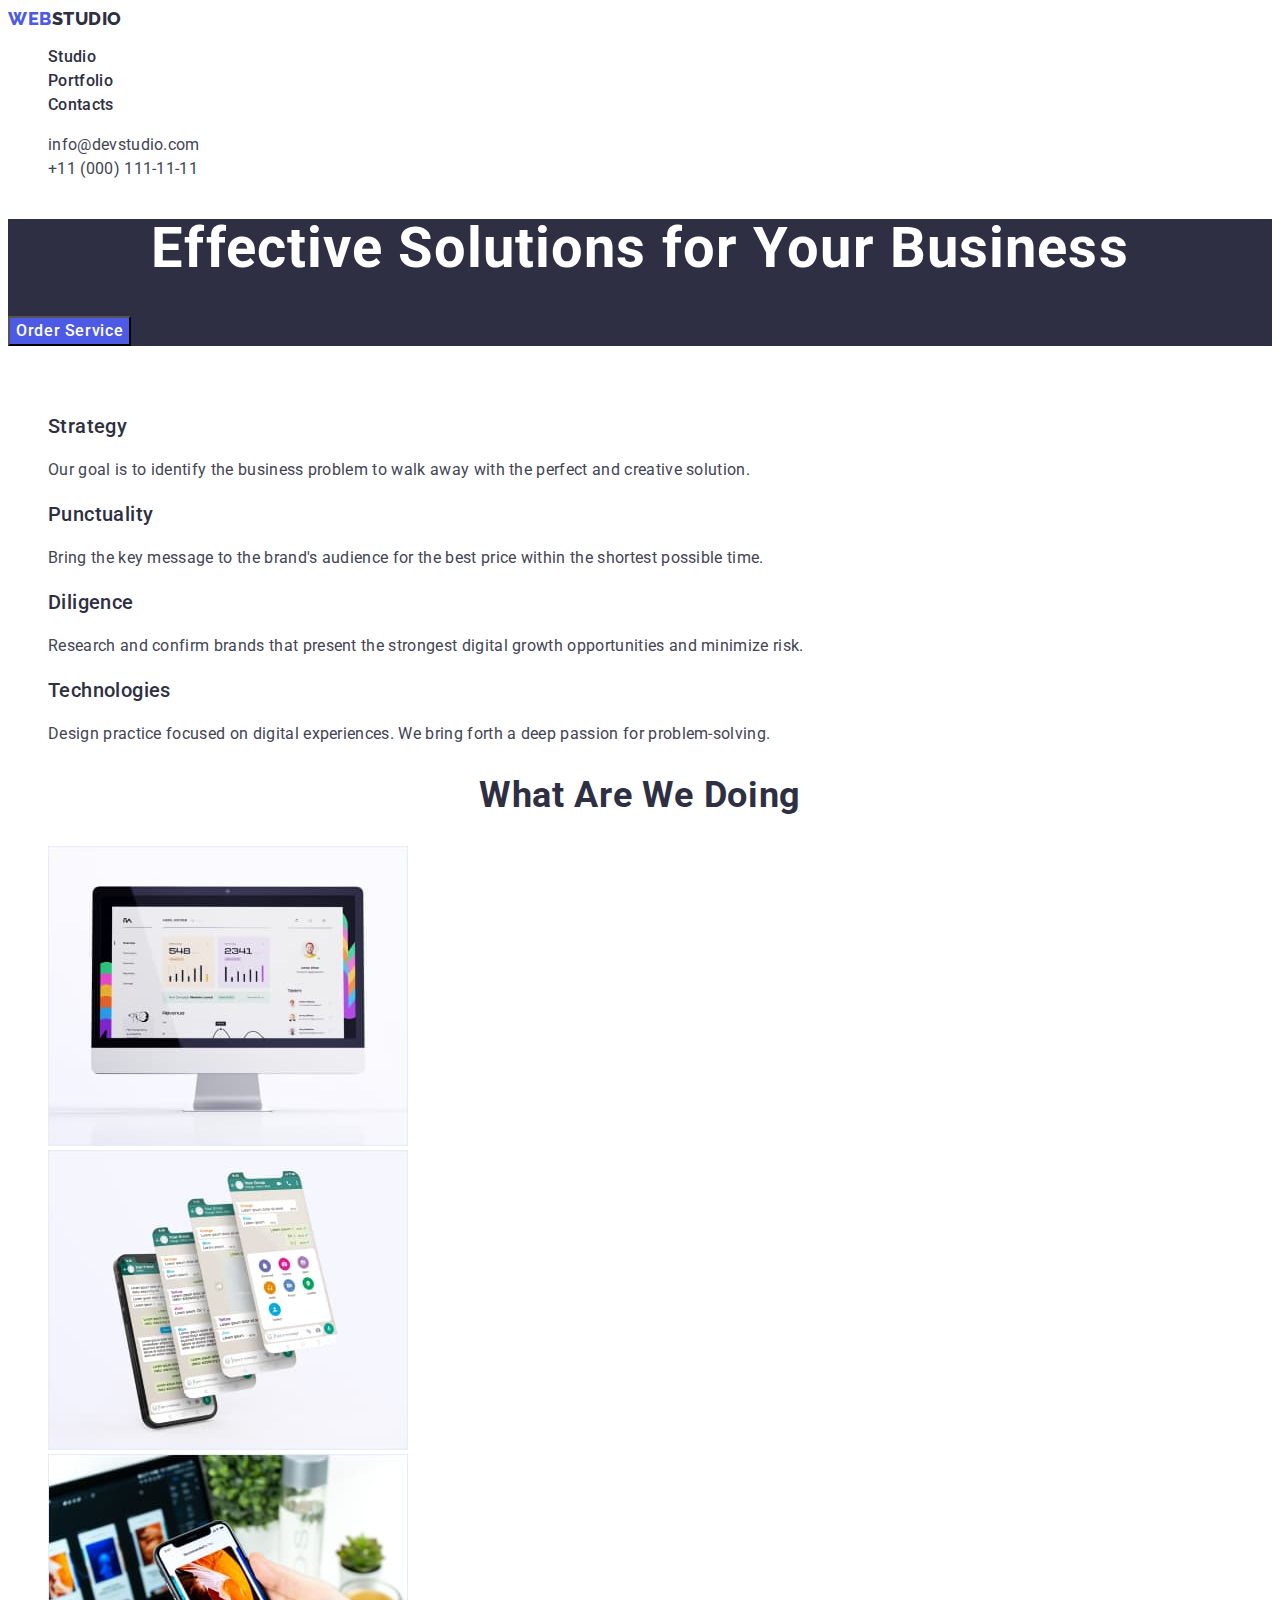
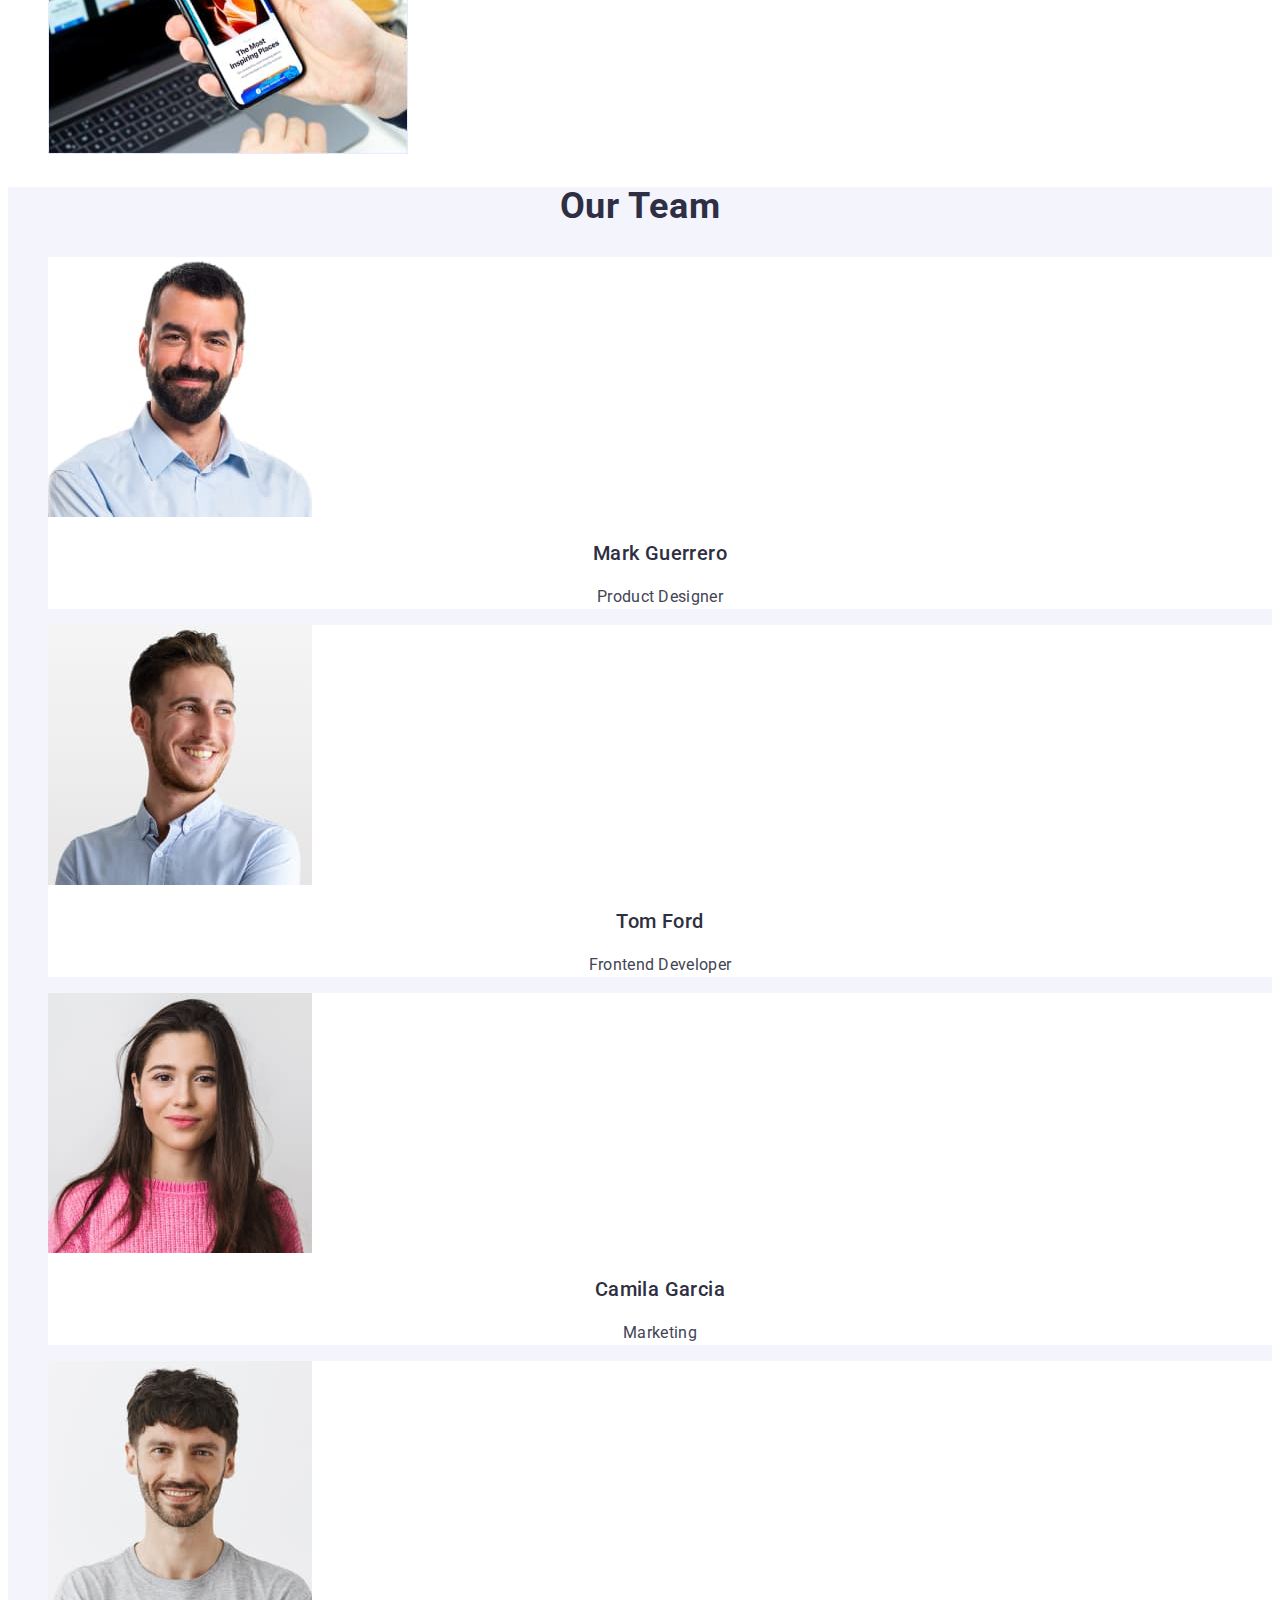
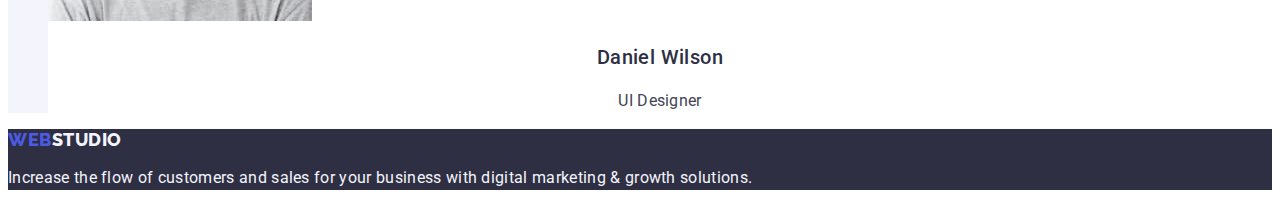
==== index.html @ 11beeb92 "1" ====
<!DOCTYPE html>
<html lang="en">
  <head>
    <meta charset="UTF-8" />
    <meta
      name="viewport"
      content="width=device-width, initial-scale=1.0"
    />
    <title>WebStudio</title>
    <link
      rel="stylesheet"
      href="./css/styles.css"
    />
    <link
      rel="preconnect"
      href="https://fonts.googleapis.com"
    />
    <link
      rel="preconnect"
      href="https://fonts.gstatic.com"
      crossorigin
    />
    <link
      href="https://fonts.googleapis.com/css2?family=Raleway:wght@800&family=Roboto:wght@400;500;700&display=swap"
      rel="stylesheet"
    />
  </head>
  <body>
    <header>
      <nav class="header-navi">
        <a
          class="logo-first link"
          href="./index.html"
          >Web<span class="logo">Studio</span></a
        >
        <ul class="header-menu-list list">
          <li class="header-menu-item">
            <a
              class="header-menu-link link"
              href="./index.html"
              >Studio</a
            >
          </li>
          <li class="header-menu-item">
            <a
              class="header-menu-link link"
              href="./portfolio.html"
              >Portfolio</a
            >
          </li>
          <li class="header-menu-item">
            <a
              class="header-menu-link link"
              href=""
              >Contacts</a
            >
          </li>
        </ul>
      </nav>
      <address class="header-address">
        <ul class="header-address-list list">
          <li class="header-address-item">
            <a
              class="header-address-link link"
              href="mailto:info@devstudio.com"
              >info@devstudio.com</a
            >
          </li>
          <li class="header-address-item">
            <a
              class="header-address-link link"
              href="tel:+110001111111"
              >+11 (000) 111-11-11</a
            >
          </li>
        </ul>
      </address>
    </header>
    <main>
      <section class="hero">
        <h1 class="hero-title">Effective Solutions for Your Business</h1>
        <button
          type="button"
          class="hero-button"
        >
          Order Service
        </button>
      </section>

      <section class="advantage">
        <h2 class="visually-hidden">Advantage</h2>
        <ul class="advantage-list list">
          <li class="advantage-iteam">
            <h3 class="advantage-subtitle">Strategy</h3>
            <p class="advantage-text">
              Our goal is to identify the business problem to walk away with the
              perfect and creative solution.
            </p>
          </li>
          <li class="advantage-iteam">
            <h3 class="advantage-subtitle">Punctuality</h3>
            <p class="advantage-text">
              Bring the key message to the brand's audience for the best price
              within the shortest possible time.
            </p>
          </li>
          <li class="advantage-iteam">
            <h3 class="advantage-subtitle">Diligence</h3>
            <p class="advantage-text">
              Research and confirm brands that present the strongest digital
              growth opportunities and minimize risk.
            </p>
          </li>
          <li class="advantage-iteam">
            <h3 class="advantage-subtitle">Technologies</h3>
            <p class="advantage-text">
              Design practice focused on digital experiences. We bring forth a
              deep passion for problem-solving.
            </p>
          </li>
        </ul>
      </section>

      <section class="working">
        <h2 class="working-title">What are we doing</h2>
        <ul class="working-list list">
          <li class="working-iteam">
            <img
              class="working-img"
              src="./images/product1.jpg"
              alt="console"
              width="360"
              height="300"
            />
          </li>
          <li class="working-iteam">
            <img
              class="working-img"
              src="./images/product2.jpg"
              alt="smartphone"
              width="360"
              height="300"
            />
          </li>
          <li class="working-iteam">
            <img
              class="working-img"
              src="./images/product3.jpg"
              alt="laptop"
              width="360"
              height="300"
            />
          </li>
        </ul>
      </section>

      <section class="team">
        <h2 class="team-title">Our Team</h2>
        <ul class="team-list list">
          <li class="team-iteam">
            <img
              class="team-img"
              src="./images/team1.jpg"
              alt="Product Designer"
              width="264"
              height="260"
            />
            <h3 class="team-subtitle">Mark Guerrero</h3>
            <p class="team-text">Product Designer</p>
          </li>
          <li class="team-iteam">
            <img
              class="team-img"
              src="./images/team2.jpg"
              alt="Frontend Developer"
              width="264"
              height="260"
            />
            <h3 class="team-subtitle">Tom Ford</h3>
            <p class="team-text">Frontend Developer</p>
          </li>
          <li class="team-iteam">
            <img
              class="team-img"
              src="./images/team3.jpg"
              alt="Marketing"
              width="264"
              height="260"
            />
            <h3 class="team-subtitle">Camila Garcia</h3>
            <p class="team-text">Marketing</p>
          </li>
          <li class="team-iteam">
            <img
              class="team-img"
              src="./images/team4.jpg"
              alt="UI Designer"
              width="264"
              height="260"
            />
            <h3 class="team-subtitle">Daniel Wilson</h3>
            <p class="team-text">UI Designer</p>
          </li>
        </ul>
      </section>
    </main>
    <footer class="main-footer">
      <a
        class="footer-logo link"
        href="./index.html"
        >Web<span class="footer-logo-first">Studio</span></a
      >
      <p class="footer-text">
        Increase the flow of customers and sales for your business with digital
        marketing & growth solutions.
      </p>
    </footer>
  </body>
</html>
---- css/styles.css ----
:root {
  --color-iris: rgba(77, 90, 229, 1);
  --color-ocean: rgba(64, 75, 191, 1);
  --color-navy-blue: rgba(46, 47, 66, 1);
  --color-green: rgba(49, 208, 170, 1);
  --color-slate: rgba(67, 68, 85, 1);
  --color-light-slate: rgba(142, 143, 153, 1);
  --color-cornflower: rgba(231, 233, 252, 1);
  --color-cloud: rgba(244, 244, 253, 1);
  --color-navy-blue-modal: rgba(46, 47, 66, 0.4);
  --color-grey: rgba(46, 47, 66, 0.7);
  --color-white: rgba(255, 255, 255, 1);
  --color-dairy: rgba(252, 252, 252, 1);
}

body {
  font-family: "Roboto", sans-serif;
  background-color: var(--color-white);
  color: var(--color-slate);
}
address {
  font-style: normal; 
}

.link {
  text-decoration: none;
}
.list {
  list-style-type: none;
}
/* -------HEADER -----------*/
.logo {
  color: var(--color-navy-blue);
  font-family: "Raleway", sans-serif;
  font-size: 18px;
  font-weight: 800;
  line-height: 1.17;
  letter-spacing: 0.03em;
  text-transform: uppercase;
}
.logo-first {
  color: var(--color-iris);
  font-family: "Raleway", sans-serif;
  font-size: 18px;
  font-weight: 800;
  line-height: 1.17;
  letter-spacing: 0.03em;
  text-transform: uppercase;
}
.header-menu-link {
  color: var(--color-navy-blue);
  font-size: 16px;
  font-weight: 500;
  line-height: 1.5;
  letter-spacing: 0.02em;
  }
  .header-menu-link:hover, .header-menu-link:focus, .header-menu-link:active{
  color: var(--color-ocean);
  text-decoration: underline;
}
.header-address-link {
  color: inherit;
  font-size: 16px;
  line-height: 1.5;
  letter-spacing: 0.02em;
}
.header-address-link:hover, .header-address-link:focus, .header-address-link:active{
  color: var(--color-ocean);
}

/*----------- HERO------------ */
.hero {
  background-color: var(--color-navy-blue);
}
.hero-title {
  color: var(--color-white);
  text-align: center;
  font-size: 56px;
  line-height: 1.07;
  letter-spacing: 0.02em;
}
.hero-button {
  cursor: pointer;
  background-color: var(--color-iris);
  font-family: inherit;
  color: var(--color-white);
  font-size: 16px;
  font-weight: 500;
  line-height: 1.5;
  letter-spacing: 0.04em;
}
.hero-button:hover,
.hero-button:focus {
  background-color: var(--color-ocean);
}
/* -------Advantage------- */
.visually-hidden {
  white-space: nowrap;
  clip-path: inset(100%);
  clip: rect(0 0 0 0);
  overflow: hidden;
}

.advantage-subtitle {
  color: var(--color-navy-blue);
  font-size: 20px;
  font-weight: 500;
  line-height: 1.2;
  letter-spacing: 0.02em;
}
.advantage-text {
  font-size: 16px;
  line-height: 1.5;
  letter-spacing: 0.02em;
}
/* ----------------Working----------- */

.working-title {
  color: var(--color-navy-blue);
  text-align: center;
  font-size: 36px;
  line-height: 1.11;
  letter-spacing: 0.02em;
  text-transform: capitalize;
}
/* --------------TEAM-------- */
.team {
  background-color: var(--color-cloud);
}
.team-iteam {
  background-color: var(--color-white);
}
.team-title {
  color: var(--color-navy-blue);
  text-align: center;
  font-size: 36px;
  line-height: 1.11;
  letter-spacing: 0.02em;
  text-transform: capitalize;
}

.team-subtitle {
  color: var(--color-navy-blue);
  text-align: center;
  font-size: 20px;
  font-weight: 500;
  line-height: 1.2;
  letter-spacing: 0.02em;
}
.team-text {
  text-align: center;
  font-size: 16px;
  line-height: 1.5;
  letter-spacing: 0.02em;
}
/* ----------------------------FOOTER------------------ */
.main-footer {
  background-color: var(--color-navy-blue);
}
.footer-logo {
  text-transform: uppercase;
  color: var(--color-iris);
  font-family: "Raleway", sans-serif;
  font-size: 18px;
  font-weight: 800;
  line-height: 1.17;
  letter-spacing: 0.03em;
}
.footer-logo-first {
  color: var(--color-cloud);
  font-family: "Raleway", sans-serif;
  font-size: 18px;
  font-weight: 800;
  line-height: 1.17;
  letter-spacing: 0.03em;
}
.footer-text {
  color: var(--color-cloud);
  font-size: 16px;
  line-height: 1.5;
  letter-spacing: 0.02em;
}
/*----------- Portfolio header ----------*/
.header-portfolio-logo {
  color: var(--color-iris);
  font-family: "Raleway", sans-serif;
  font-size: 18px;
  font-weight: 800;
  line-height: 1.17;
  letter-spacing: 0.03em;
  text-transform: uppercase;
}
.heder-portfolio-logo-studio {
  color: var(--color-navy-blue);
  text-shadow: rgba(0, 0, 0, 0.25);
  font-family: "Raleway", sans-serif;
  font-size: 18px;
  font-weight: 800;
  line-height: 1.17;
  letter-spacing: 0.03em;
  
}

/* -----------------------PORTFOLIO---------- */
.filter-btn {
  cursor: pointer;
  font-family: inherit;
  background-color: var(--color-cloud);
  color: var(--color-iris);
  text-align: center;
  font-size: 16px;
  font-weight: 500;
  line-height: 1.5;
  letter-spacing: 0.04em;
}
.filter-btn:hover,
.filter-btn:focus {
  background-color: var(--color-ocean);
  color: var(--color-white);
}

.portfolio-subtitle {
  color: var(--color-navy-blue);
  font-size: 20px;
  font-weight: 500;
  line-height: 1.2;
  letter-spacing: 0.02em;
}
.portfolio-text {
  color: #434455;
  font-size: 16px;
  line-height: 1.5;
  letter-spacing: 0.02em;
}
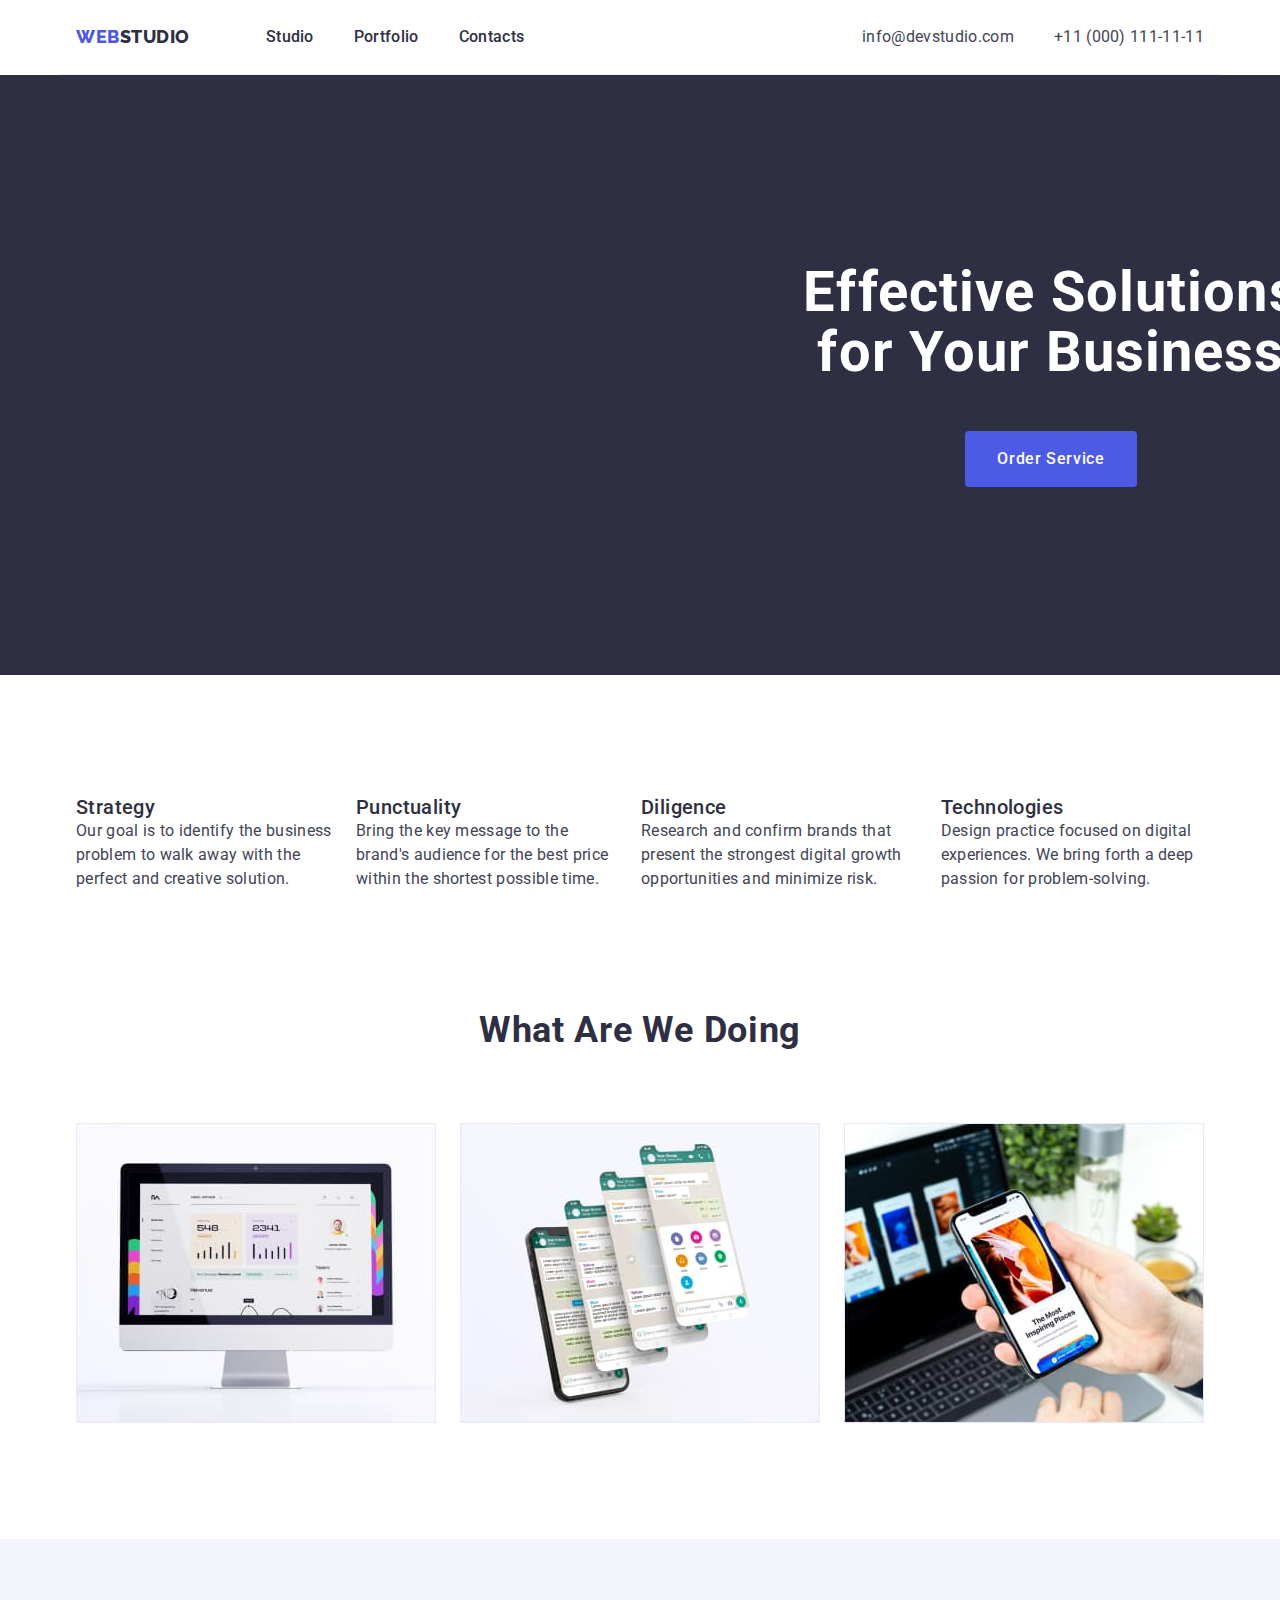
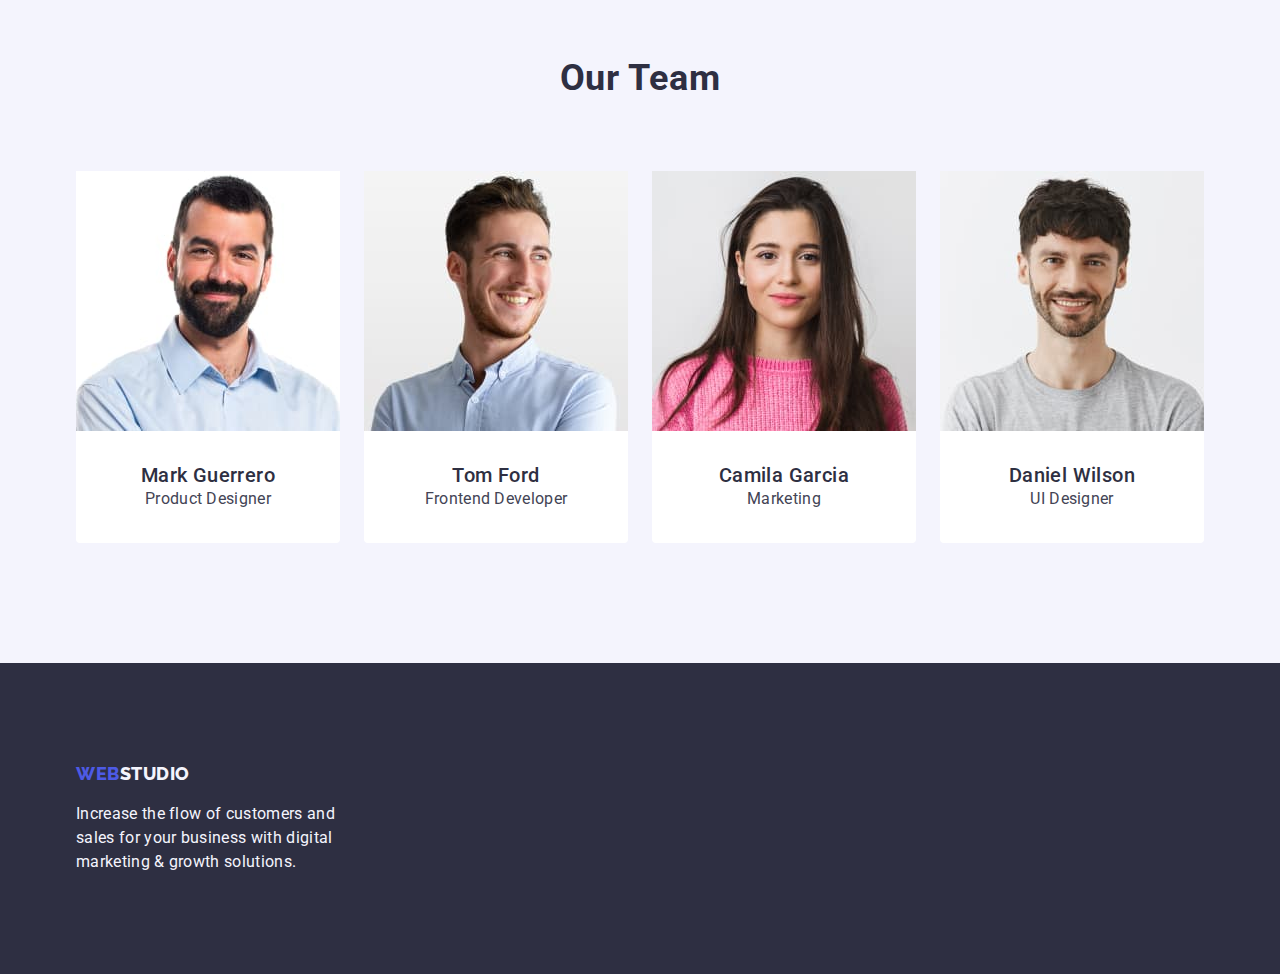
==== commit c78b4c12: "1" ====
--- a/index.html
+++ b/index.html
@@ -7,6 +7,7 @@
       content="width=device-width, initial-scale=1.0"
     />
     <title>WebStudio</title>
+    <link rel="stylesheet" href="https://cdnjs.cloudflare.com/ajax/libs/modern-normalize/2.0.0/modern-normalize.min.css">
     <link
       rel="stylesheet"
       href="./css/styles.css"
@@ -26,194 +27,214 @@
     />
   </head>
   <body>
-    <header>
-      <nav class="header-navi">
-        <a
-          class="logo-first link"
-          href="./index.html"
-          >Web<span class="logo">Studio</span></a
-        >
-        <ul class="header-menu-list list">
-          <li class="header-menu-item">
-            <a
-              class="header-menu-link link"
-              href="./index.html"
-              >Studio</a
-            >
-          </li>
-          <li class="header-menu-item">
-            <a
-              class="header-menu-link link"
-              href="./portfolio.html"
-              >Portfolio</a
-            >
-          </li>
-          <li class="header-menu-item">
-            <a
-              class="header-menu-link link"
-              href=""
-              >Contacts</a
-            >
-          </li>
-        </ul>
-      </nav>
-      <address class="header-address">
-        <ul class="header-address-list list">
-          <li class="header-address-item">
-            <a
-              class="header-address-link link"
-              href="mailto:info@devstudio.com"
-              >info@devstudio.com</a
-            >
-          </li>
-          <li class="header-address-item">
-            <a
-              class="header-address-link link"
-              href="tel:+110001111111"
-              >+11 (000) 111-11-11</a
-            >
-          </li>
-        </ul>
-      </address>
+    <header >
+     <div class="container header-container">
+        <nav class="header-navi">
+          <a
+            class="logo-first link"
+            href="./index.html"
+            >Web<span class="logo">Studio</span></a
+          >
+          <ul class="header-menu-list list">
+            <li class="header-menu-item">
+              <a
+                class="header-menu-link link"
+                href="./index.html"
+                >Studio</a
+              >
+            </li>
+            <li class="header-menu-item">
+              <a
+                class="header-menu-link link"
+                href="./portfolio.html"
+                >Portfolio</a
+              >
+            </li>
+            <li class="header-menu-item">
+              <a
+                class="header-menu-link link"
+                href=""
+                >Contacts</a
+              >
+            </li>
+          </ul>
+        </nav>
+        <address class="header-address">
+          <ul class="header-address-list list">
+            <li class="header-address-item">
+              <a
+                class="header-address-link link"
+                href="mailto:info@devstudio.com"
+                >info@devstudio.com</a
+              >
+            </li>
+            <li class="header-address-item">
+              <a
+                class="header-address-link link"
+                href="tel:+110001111111"
+                >+11 (000) 111-11-11</a
+              >
+            </li>
+          </ul>
+        </address>
+     </div>
     </header>
     <main>
       <section class="hero">
-        <h1 class="hero-title">Effective Solutions for Your Business</h1>
-        <button
-          type="button"
-          class="hero-button"
-        >
-          Order Service
-        </button>
+        <div class="container">
+          <h1 class="hero-title">Effective Solutions for Your Business</h1>
+          <button
+            type="button"
+            class="hero-button"
+          >
+            Order Service
+          </button>
+        </div>
       </section>
 
       <section class="advantage">
-        <h2 class="visually-hidden">Advantage</h2>
-        <ul class="advantage-list list">
-          <li class="advantage-iteam">
-            <h3 class="advantage-subtitle">Strategy</h3>
-            <p class="advantage-text">
-              Our goal is to identify the business problem to walk away with the
-              perfect and creative solution.
-            </p>
-          </li>
-          <li class="advantage-iteam">
-            <h3 class="advantage-subtitle">Punctuality</h3>
-            <p class="advantage-text">
-              Bring the key message to the brand's audience for the best price
-              within the shortest possible time.
-            </p>
-          </li>
-          <li class="advantage-iteam">
-            <h3 class="advantage-subtitle">Diligence</h3>
-            <p class="advantage-text">
-              Research and confirm brands that present the strongest digital
-              growth opportunities and minimize risk.
-            </p>
-          </li>
-          <li class="advantage-iteam">
-            <h3 class="advantage-subtitle">Technologies</h3>
-            <p class="advantage-text">
-              Design practice focused on digital experiences. We bring forth a
-              deep passion for problem-solving.
-            </p>
-          </li>
-        </ul>
+       <div class="container">
+          <h2 class="visually-hidden">Advantage</h2>
+          <ul class="advantage-list list">
+            <li class="advantage-iteam">
+              <h3 class="advantage-subtitle">Strategy</h3>
+              <p class="advantage-text">
+                Our goal is to identify the business problem to walk away with the
+                perfect and creative solution.
+              </p>
+            </li>
+            <li class="advantage-iteam">
+              <h3 class="advantage-subtitle">Punctuality</h3>
+              <p class="advantage-text">
+                Bring the key message to the brand's audience for the best price
+                within the shortest possible time.
+              </p>
+            </li>
+            <li class="advantage-iteam">
+              <h3 class="advantage-subtitle">Diligence</h3>
+              <p class="advantage-text">
+                Research and confirm brands that present the strongest digital
+                growth opportunities and minimize risk.
+              </p>
+            </li>
+            <li class="advantage-iteam">
+              <h3 class="advantage-subtitle">Technologies</h3>
+              <p class="advantage-text">
+                Design practice focused on digital experiences. We bring forth a
+                deep passion for problem-solving.
+              </p>
+            </li>
+          </ul>
+       </div>
       </section>
 
       <section class="working">
-        <h2 class="working-title">What are we doing</h2>
-        <ul class="working-list list">
-          <li class="working-iteam">
-            <img
-              class="working-img"
-              src="./images/product1.jpg"
-              alt="console"
-              width="360"
-              height="300"
-            />
-          </li>
-          <li class="working-iteam">
-            <img
-              class="working-img"
-              src="./images/product2.jpg"
-              alt="smartphone"
-              width="360"
-              height="300"
-            />
-          </li>
-          <li class="working-iteam">
-            <img
-              class="working-img"
-              src="./images/product3.jpg"
-              alt="laptop"
-              width="360"
-              height="300"
-            />
-          </li>
-        </ul>
+       <div class="container">
+          <h2 class="working-title">What are we doing</h2>
+          <ul class="working-list list">
+            <li class="working-iteam">
+              <img
+                class="working-img"
+                src="./images/product1.jpg"
+                alt="console"
+                width="360"
+                height="300"
+              />
+            </li>
+            <li class="working-iteam">
+              <img
+                class="working-img"
+                src="./images/product2.jpg"
+                alt="smartphone"
+                width="360"
+                height="300"
+              />
+            </li>
+            <li class="working-iteam">
+              <img
+                class="working-img"
+                src="./images/product3.jpg"
+                alt="laptop"
+                width="360"
+                height="300"
+              />
+            </li>
+          </ul>
+       </div>
       </section>
 
       <section class="team">
-        <h2 class="team-title">Our Team</h2>
-        <ul class="team-list list">
-          <li class="team-iteam">
-            <img
-              class="team-img"
-              src="./images/team1.jpg"
-              alt="Product Designer"
-              width="264"
-              height="260"
-            />
-            <h3 class="team-subtitle">Mark Guerrero</h3>
-            <p class="team-text">Product Designer</p>
-          </li>
-          <li class="team-iteam">
-            <img
-              class="team-img"
-              src="./images/team2.jpg"
-              alt="Frontend Developer"
-              width="264"
-              height="260"
-            />
-            <h3 class="team-subtitle">Tom Ford</h3>
-            <p class="team-text">Frontend Developer</p>
-          </li>
-          <li class="team-iteam">
-            <img
-              class="team-img"
-              src="./images/team3.jpg"
-              alt="Marketing"
-              width="264"
-              height="260"
-            />
-            <h3 class="team-subtitle">Camila Garcia</h3>
-            <p class="team-text">Marketing</p>
-          </li>
-          <li class="team-iteam">
-            <img
-              class="team-img"
-              src="./images/team4.jpg"
-              alt="UI Designer"
-              width="264"
-              height="260"
-            />
-            <h3 class="team-subtitle">Daniel Wilson</h3>
-            <p class="team-text">UI Designer</p>
-          </li>
-        </ul>
+        <div class="container">
+          <h2 class="team-title">Our Team</h2>
+          <ul class="team-list list">
+            <li class="team-iteam">
+              <img
+                class="team-img"
+                src="./images/team1.jpg"
+                alt="Product Designer"
+                width="264"
+                height="260"
+              />
+<div class="container-team">
+                <h3 class="team-subtitle">Mark Guerrero</h3>
+                <p class="team-text">Product Designer</p>
+</div>
+            </li>
+            <li class="team-iteam">
+              <img
+                class="team-img"
+                src="./images/team2.jpg"
+                alt="Frontend Developer"
+                width="264"
+                height="260"
+              />
+              <div class="container-team">
+                <h3 class="team-subtitle">Tom Ford</h3>
+                <p class="team-text">Frontend Developer</p>
+              </div>
+            </li>
+            <li class="team-iteam">
+              <img
+                class="team-img"
+                src="./images/team3.jpg"
+                alt="Marketing"
+                width="264"
+                height="260"
+              />
+              <div class="container-team">
+                <h3 class="team-subtitle">Camila Garcia</h3>
+                <p class="team-text">Marketing</p>
+              </div>
+            </li>
+            <li class="team-iteam">
+              <img
+                class="team-img"
+                src="./images/team4.jpg"
+                alt="UI Designer"
+                width="264"
+                height="260"
+              />
+<div class="container-team">
+                <h3 class="team-subtitle">Daniel Wilson</h3>
+                <p class="team-text">UI Designer</p>
+</div>
+            </li>
+          </ul>
+        </div>
       </section>
     </main>
     <footer class="main-footer">
-      <a
-        class="footer-logo link"
-        href="./index.html"
-        >Web<span class="footer-logo-first">Studio</span></a
-      >
-      <p class="footer-text">
-        Increase the flow of customers and sales for your business with digital
-        marketing & growth solutions.
-      </p>
+      <div class="container">
+        <a
+          class="footer-logo link"
+          href="./index.html"
+          >Web<span class="footer-logo-first">Studio</span></a
+        >
+        <p class="footer-text">
+          Increase the flow of customers and sales for your business with digital
+          marketing & growth solutions.
+        </p>
+      </div>
     </footer>
   </body>
 </html>
--- a/css/styles.css
+++ b/css/styles.css
@@ -1,3 +1,35 @@
+/* -------------Reset------------------------------ */
+*,
+*::before,
+*::after {
+  box-sizing: border-box;
+}
+ul[class],
+ol[class] {
+  padding: 0;
+}
+h1,
+h2,
+h3,
+h4,
+p,
+ul[class],
+ol[class],
+li,
+figure,
+figcaption,
+blockquote,
+dl,
+dd {
+  margin: 0;
+}
+
+
+
+
+
+
+
 :root {
   --color-iris: rgba(77, 90, 229, 1);
   --color-ocean: rgba(64, 75, 191, 1);
@@ -13,22 +45,47 @@
   --color-dairy: rgba(252, 252, 252, 1);
 }
 
+img {
+  max-width: 100%;
+  display: block;
+  height: auto;
+}
 body {
   font-family: "Roboto", sans-serif;
   background-color: var(--color-white);
   color: var(--color-slate);
 }
 address {
-  font-style: normal; 
+  font-style: normal;
 }
 
 .link {
   text-decoration: none;
+  display: block;
 }
 .list {
   list-style-type: none;
 }
+.container {
+  width: 1158px;
+  max-width: 1440px;
+  padding-left: 15px;
+  padding-right: 15px;
+  margin: 0 auto;
+}
 /* -------HEADER -----------*/
+.header-container {
+  padding-bottom: 25px;
+  padding-top: 25px;
+  display: flex;
+  border-bottom: 1px solid var(--color-cornflower);
+}
+.header-navi {
+  display: flex;
+  align-items: center;
+  gap: 76px;
+}
+
 .logo {
   color: var(--color-navy-blue);
   font-family: "Raleway", sans-serif;
@@ -47,37 +104,59 @@
   letter-spacing: 0.03em;
   text-transform: uppercase;
 }
+.header-menu-list {
+  display: flex;
+  gap: 40px;
+}
+
 .header-menu-link {
   color: var(--color-navy-blue);
   font-size: 16px;
   font-weight: 500;
   line-height: 1.5;
   letter-spacing: 0.02em;
-  }
-  .header-menu-link:hover, .header-menu-link:focus, .header-menu-link:active{
+}
+.header-menu-link:hover,
+.header-menu-link:focus,
+.header-menu-link:active {
   color: var(--color-ocean);
   text-decoration: underline;
 }
+.header-address {
+  margin-left: auto;
+}
+.header-address-list {
+  display: flex;
+  gap: 40px;
+}
 .header-address-link {
   color: inherit;
   font-size: 16px;
   line-height: 1.5;
   letter-spacing: 0.02em;
 }
-.header-address-link:hover, .header-address-link:focus, .header-address-link:active{
+.header-address-link:hover,
+.header-address-link:focus,
+.header-address-link:active {
   color: var(--color-ocean);
 }
 
 /*----------- HERO------------ */
 .hero {
   background-color: var(--color-navy-blue);
-}
+  padding: 188px 472px;
+  /* padding-bottom: 120px; */
+}
+
 .hero-title {
+  margin: 0 auto;
+  max-width: 496px;
   color: var(--color-white);
   text-align: center;
   font-size: 56px;
   line-height: 1.07;
   letter-spacing: 0.02em;
+  margin-bottom: 48px;
 }
 .hero-button {
   cursor: pointer;
@@ -88,13 +167,34 @@
   font-weight: 500;
   line-height: 1.5;
   letter-spacing: 0.04em;
+  padding: 16px 32px;
+  border-radius: 4px;
+  border: none;
+  display: block;
+  margin: 0 auto;
 }
 .hero-button:hover,
 .hero-button:focus {
   background-color: var(--color-ocean);
+  
 }
 /* -------Advantage------- */
+.advantage {
+  padding-bottom: 120px;
+  padding-top: 120px;
+}
+.advantage-list {
+  display: flex;
+  gap: 24px;
+}
+
 .visually-hidden {
+  position: absolute;
+  width: 1px;
+  height: 1px;
+  margin: -1px;
+  border: 0;
+  padding: 0;
   white-space: nowrap;
   clip-path: inset(100%);
   clip: rect(0 0 0 0);
@@ -112,9 +212,19 @@
   font-size: 16px;
   line-height: 1.5;
   letter-spacing: 0.02em;
+  width: calc((100%-24px * 3) / 4);
 }
 /* ----------------Working----------- */
-
+.working-list {
+  display: flex;
+  gap: 24px;
+}
+.working {
+  padding-bottom: 116px;
+}
+.working-iteam {
+  width: calc((100%-2 * 24px) / 3);
+}
 .working-title {
   color: var(--color-navy-blue);
   text-align: center;
@@ -122,15 +232,29 @@
   line-height: 1.11;
   letter-spacing: 0.02em;
   text-transform: capitalize;
+  margin-bottom: 72px;
 }
 /* --------------TEAM-------- */
+.container-team {
+  padding-top: 32px;
+  padding-bottom: 32px;
+}
 .team {
   background-color: var(--color-cloud);
+  padding-top: 120px;
+  padding-bottom: 120px;
+}
+.team-list {
+  display: flex;
+  gap: 24px;
 }
 .team-iteam {
   background-color: var(--color-white);
+  width: calc((100% - 3 * 24px) / 4);
+  border-radius: 0px 0px 4px 4px;
 }
 .team-title {
+  margin-bottom: 72px;
   color: var(--color-navy-blue);
   text-align: center;
   font-size: 36px;
@@ -139,6 +263,7 @@
   text-transform: capitalize;
 }
 
+
 .team-subtitle {
   color: var(--color-navy-blue);
   text-align: center;
@@ -146,6 +271,7 @@
   font-weight: 500;
   line-height: 1.2;
   letter-spacing: 0.02em;
+
 }
 .team-text {
   text-align: center;
@@ -156,6 +282,8 @@
 /* ----------------------------FOOTER------------------ */
 .main-footer {
   background-color: var(--color-navy-blue);
+  padding-top: 100px;
+  padding-bottom: 100px;
 }
 .footer-logo {
   text-transform: uppercase;
@@ -165,6 +293,8 @@
   font-weight: 800;
   line-height: 1.17;
   letter-spacing: 0.03em;
+  display: inline-block;
+  margin-bottom: 18px;
 }
 .footer-logo-first {
   color: var(--color-cloud);
@@ -179,8 +309,17 @@
   font-size: 16px;
   line-height: 1.5;
   letter-spacing: 0.02em;
+  width: 100%;
+  max-width: 264px;
+}
+.main-footer {
+  display: flex;
+  flex-direction: column;
+  gap: 16px;
+  
 }
 /*----------- Portfolio header ----------*/
+
 .header-portfolio-logo {
   color: var(--color-iris);
   font-family: "Raleway", sans-serif;
@@ -196,13 +335,26 @@
   font-family: "Raleway", sans-serif;
   font-size: 18px;
   font-weight: 800;
-  line-height: 1.17;
+  line-height: 1.17;  
   letter-spacing: 0.03em;
   
 }
 
 /* -----------------------PORTFOLIO---------- */
-.filter-btn {
+.portfolio-filter {
+  padding-top: 96px;
+  padding-bottom: 120px;
+}
+.filter-list {
+  display: flex;
+  gap: 24px;
+  justify-content: center;
+ 
+}
+.filter-btn { 
+
+  border-radius: 4px;
+  border: 1px solid var(--color-cornflower);
   cursor: pointer;
   font-family: inherit;
   background-color: var(--color-cloud);
@@ -212,13 +364,25 @@
   font-weight: 500;
   line-height: 1.5;
   letter-spacing: 0.04em;
+  margin-bottom: 72px;
 }
 .filter-btn:hover,
 .filter-btn:focus {
   background-color: var(--color-ocean);
   color: var(--color-white);
-}
-
+  box-shadow: rgba(0, 0, 0, 0.12);
+}
+.portfolio-iteam {
+  width:calc((100% - 48)/3);
+  outline: 1px solid var(--color-cornflower); 
+  border-top: none;
+}
+.portfolio-img-list {
+  display: flex;
+  flex-wrap: wrap;
+  gap: 48px 24px;
+  padding-bottom: 120px;
+}
 .portfolio-subtitle {
   color: var(--color-navy-blue);
   font-size: 20px;
@@ -232,3 +396,9 @@
   line-height: 1.5;
   letter-spacing: 0.02em;
 }
+.portfolio-img {
+  margin-bottom: 32px;
+}
+.porfolio-item-conteiner {
+padding: 32px 16px ;
+}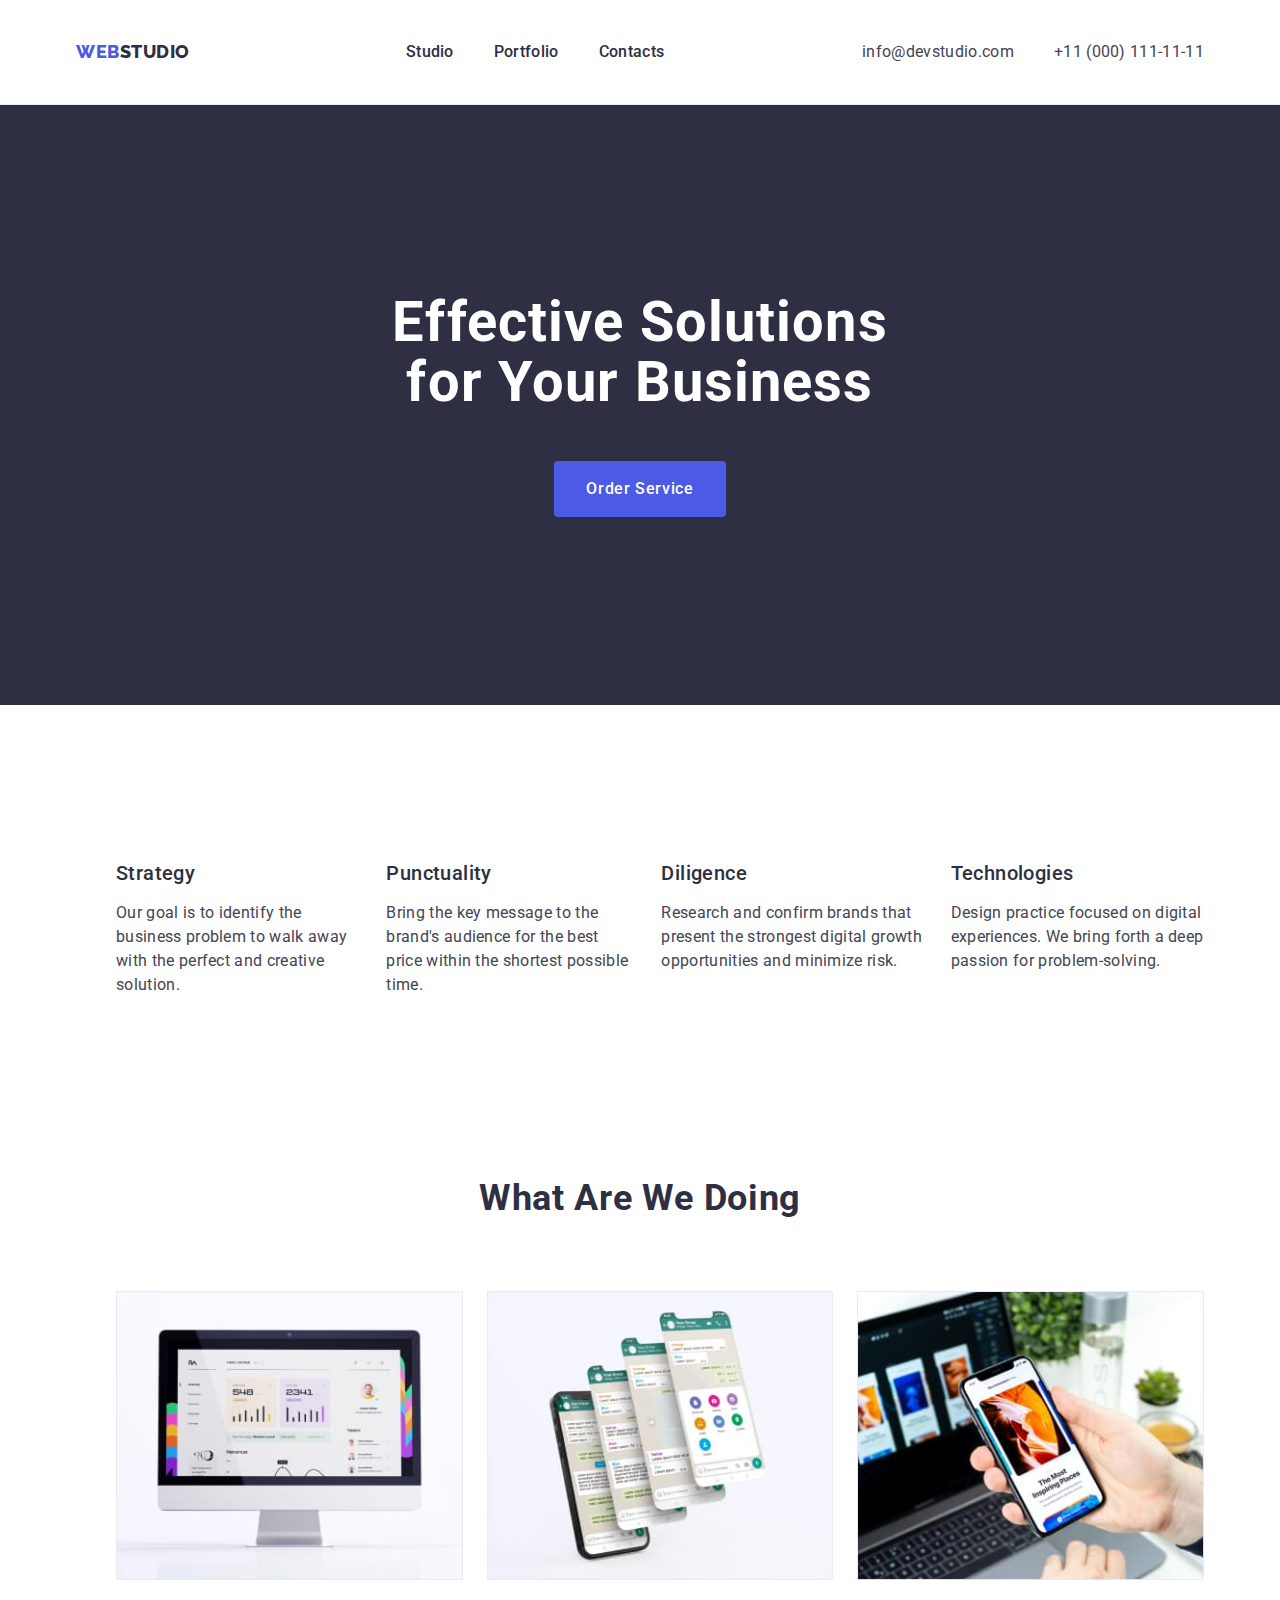
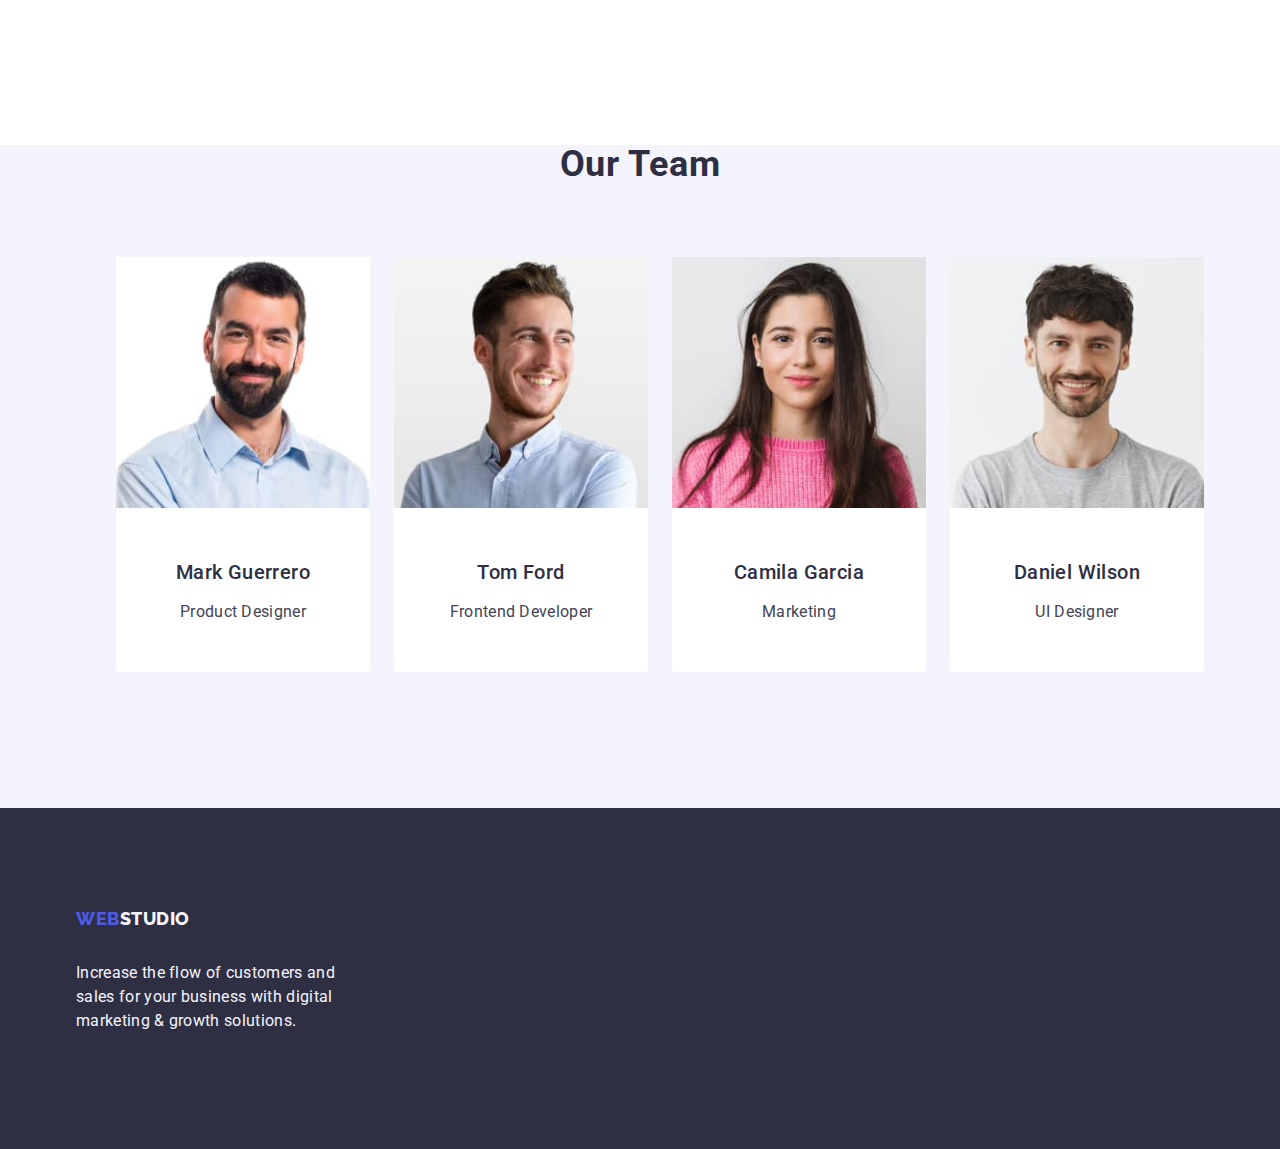
==== commit 850f69c9: "6" ====
--- a/index.html
+++ b/index.html
@@ -7,7 +7,10 @@
       content="width=device-width, initial-scale=1.0"
     />
     <title>WebStudio</title>
-    <link rel="stylesheet" href="https://cdnjs.cloudflare.com/ajax/libs/modern-normalize/2.0.0/modern-normalize.min.css">
+    <link
+      rel="stylesheet"
+      href="https://cdnjs.cloudflare.com/ajax/libs/modern-normalize/2.0.0/modern-normalize.min.css"
+    />
     <link
       rel="stylesheet"
       href="./css/styles.css"
@@ -27,14 +30,14 @@
     />
   </head>
   <body>
-    <header >
-     <div class="container header-container">
+    <header>
+      <div class="container header-container">
         <nav class="header-navi">
-          <a
-            class="logo-first link"
-            href="./index.html"
-            >Web<span class="logo">Studio</span></a
-          >
+            <a
+              class="logo-first link"
+              href="./index.html"
+              >Web<span class="logo">Studio</span></a class="logo-icon"
+            >
           <ul class="header-menu-list list">
             <li class="header-menu-item">
               <a
@@ -77,7 +80,7 @@
             </li>
           </ul>
         </address>
-     </div>
+      </div>
     </header>
     <main>
       <section class="hero">
@@ -93,14 +96,14 @@
       </section>
 
       <section class="advantage">
-       <div class="container">
+        <div class="container">
           <h2 class="visually-hidden">Advantage</h2>
           <ul class="advantage-list list">
             <li class="advantage-iteam">
               <h3 class="advantage-subtitle">Strategy</h3>
               <p class="advantage-text">
-                Our goal is to identify the business problem to walk away with the
-                perfect and creative solution.
+                Our goal is to identify the business problem to walk away with
+                the perfect and creative solution.
               </p>
             </li>
             <li class="advantage-iteam">
@@ -125,11 +128,11 @@
               </p>
             </li>
           </ul>
-       </div>
+        </div>
       </section>
 
       <section class="working">
-       <div class="container">
+        <div class="container">
           <h2 class="working-title">What are we doing</h2>
           <ul class="working-list list">
             <li class="working-iteam">
@@ -160,7 +163,7 @@
               />
             </li>
           </ul>
-       </div>
+        </div>
       </section>
 
       <section class="team">
@@ -175,10 +178,10 @@
                 width="264"
                 height="260"
               />
-<div class="container-team">
+              <div class="container-team">
                 <h3 class="team-subtitle">Mark Guerrero</h3>
                 <p class="team-text">Product Designer</p>
-</div>
+              </div>
             </li>
             <li class="team-iteam">
               <img
@@ -214,10 +217,10 @@
                 width="264"
                 height="260"
               />
-<div class="container-team">
+              <div class="container-team">
                 <h3 class="team-subtitle">Daniel Wilson</h3>
                 <p class="team-text">UI Designer</p>
-</div>
+              </div>
             </li>
           </ul>
         </div>
@@ -231,8 +234,8 @@
           >Web<span class="footer-logo-first">Studio</span></a
         >
         <p class="footer-text">
-          Increase the flow of customers and sales for your business with digital
-          marketing & growth solutions.
+          Increase the flow of customers and sales for your business with
+          digital marketing & growth solutions.
         </p>
       </div>
     </footer>
--- a/css/styles.css
+++ b/css/styles.css
@@ -4,31 +4,6 @@
 *::after {
   box-sizing: border-box;
 }
-ul[class],
-ol[class] {
-  padding: 0;
-}
-h1,
-h2,
-h3,
-h4,
-p,
-ul[class],
-ol[class],
-li,
-figure,
-figcaption,
-blockquote,
-dl,
-dd {
-  margin: 0;
-}
-
-
-
-
-
-
 
 :root {
   --color-iris: rgba(77, 90, 229, 1);
@@ -72,18 +47,20 @@
   padding-left: 15px;
   padding-right: 15px;
   margin: 0 auto;
+  padding: 0 15px;
 }
 /* -------HEADER -----------*/
+header {
+  border-bottom: 1px solid var(--color-cornflower);
+}
 .header-container {
-  padding-bottom: 25px;
-  padding-top: 25px;
-  display: flex;
-  border-bottom: 1px solid var(--color-cornflower);
+  padding-bottom: 24px;
+  padding-top: 24px;
+  display: flex;
 }
 .header-navi {
   display: flex;
   align-items: center;
-  gap: 76px;
 }
 
 .logo {
@@ -103,10 +80,13 @@
   line-height: 1.17;
   letter-spacing: 0.03em;
   text-transform: uppercase;
-}
+  margin-right: 176px;
+}
+
 .header-menu-list {
   display: flex;
   gap: 40px;
+  margin-right: 76px;
 }
 
 .header-menu-link {
@@ -144,8 +124,7 @@
 /*----------- HERO------------ */
 .hero {
   background-color: var(--color-navy-blue);
-  padding: 188px 472px;
-  /* padding-bottom: 120px; */
+  padding: 188px 0;
 }
 
 .hero-title {
@@ -159,6 +138,7 @@
   margin-bottom: 48px;
 }
 .hero-button {
+  min-width: 169px;
   cursor: pointer;
   background-color: var(--color-iris);
   font-family: inherit;
@@ -176,7 +156,6 @@
 .hero-button:hover,
 .hero-button:focus {
   background-color: var(--color-ocean);
-  
 }
 /* -------Advantage------- */
 .advantage {
@@ -202,6 +181,7 @@
 }
 
 .advantage-subtitle {
+  margin-bottom: 8px;
   color: var(--color-navy-blue);
   font-size: 20px;
   font-weight: 500;
@@ -212,7 +192,7 @@
   font-size: 16px;
   line-height: 1.5;
   letter-spacing: 0.02em;
-  width: calc((100%-24px * 3) / 4);
+  width: calc((100%-72px) / 4);
 }
 /* ----------------Working----------- */
 .working-list {
@@ -220,7 +200,7 @@
   gap: 24px;
 }
 .working {
-  padding-bottom: 116px;
+  padding-bottom: 120px;
 }
 .working-iteam {
   width: calc((100%-2 * 24px) / 3);
@@ -241,7 +221,6 @@
 }
 .team {
   background-color: var(--color-cloud);
-  padding-top: 120px;
   padding-bottom: 120px;
 }
 .team-list {
@@ -263,7 +242,6 @@
   text-transform: capitalize;
 }
 
-
 .team-subtitle {
   color: var(--color-navy-blue);
   text-align: center;
@@ -271,7 +249,7 @@
   font-weight: 500;
   line-height: 1.2;
   letter-spacing: 0.02em;
-
+  margin-bottom: 8px;
 }
 .team-text {
   text-align: center;
@@ -294,7 +272,7 @@
   line-height: 1.17;
   letter-spacing: 0.03em;
   display: inline-block;
-  margin-bottom: 18px;
+  margin-bottom: 16px;
 }
 .footer-logo-first {
   color: var(--color-cloud);
@@ -316,7 +294,6 @@
   display: flex;
   flex-direction: column;
   gap: 16px;
-  
 }
 /*----------- Portfolio header ----------*/
 
@@ -335,9 +312,8 @@
   font-family: "Raleway", sans-serif;
   font-size: 18px;
   font-weight: 800;
-  line-height: 1.17;  
-  letter-spacing: 0.03em;
-  
+  line-height: 1.17;
+  letter-spacing: 0.03em;
 }
 
 /* -----------------------PORTFOLIO---------- */
@@ -349,10 +325,9 @@
   display: flex;
   gap: 24px;
   justify-content: center;
- 
-}
-.filter-btn { 
-
+  margin-bottom: 72px;
+}
+.filter-btn {
   border-radius: 4px;
   border: 1px solid var(--color-cornflower);
   cursor: pointer;
@@ -364,24 +339,24 @@
   font-weight: 500;
   line-height: 1.5;
   letter-spacing: 0.04em;
-  margin-bottom: 72px;
+  padding: 12px 24px;
 }
 .filter-btn:hover,
 .filter-btn:focus {
   background-color: var(--color-ocean);
   color: var(--color-white);
   box-shadow: rgba(0, 0, 0, 0.12);
+  border: 1px solid transparent;
 }
 .portfolio-iteam {
-  width:calc((100% - 48)/3);
-  outline: 1px solid var(--color-cornflower); 
+  width: calc((100% - 48px) / 3);
+  border: 1px solid var(--color-cornflower);
   border-top: none;
 }
 .portfolio-img-list {
   display: flex;
   flex-wrap: wrap;
   gap: 48px 24px;
-  padding-bottom: 120px;
 }
 .portfolio-subtitle {
   color: var(--color-navy-blue);
@@ -389,6 +364,7 @@
   font-weight: 500;
   line-height: 1.2;
   letter-spacing: 0.02em;
+  margin-bottom: 8px;
 }
 .portfolio-text {
   color: #434455;
@@ -400,5 +376,5 @@
   margin-bottom: 32px;
 }
 .porfolio-item-conteiner {
-padding: 32px 16px ;
-}+  padding: 32px 16px;
+}
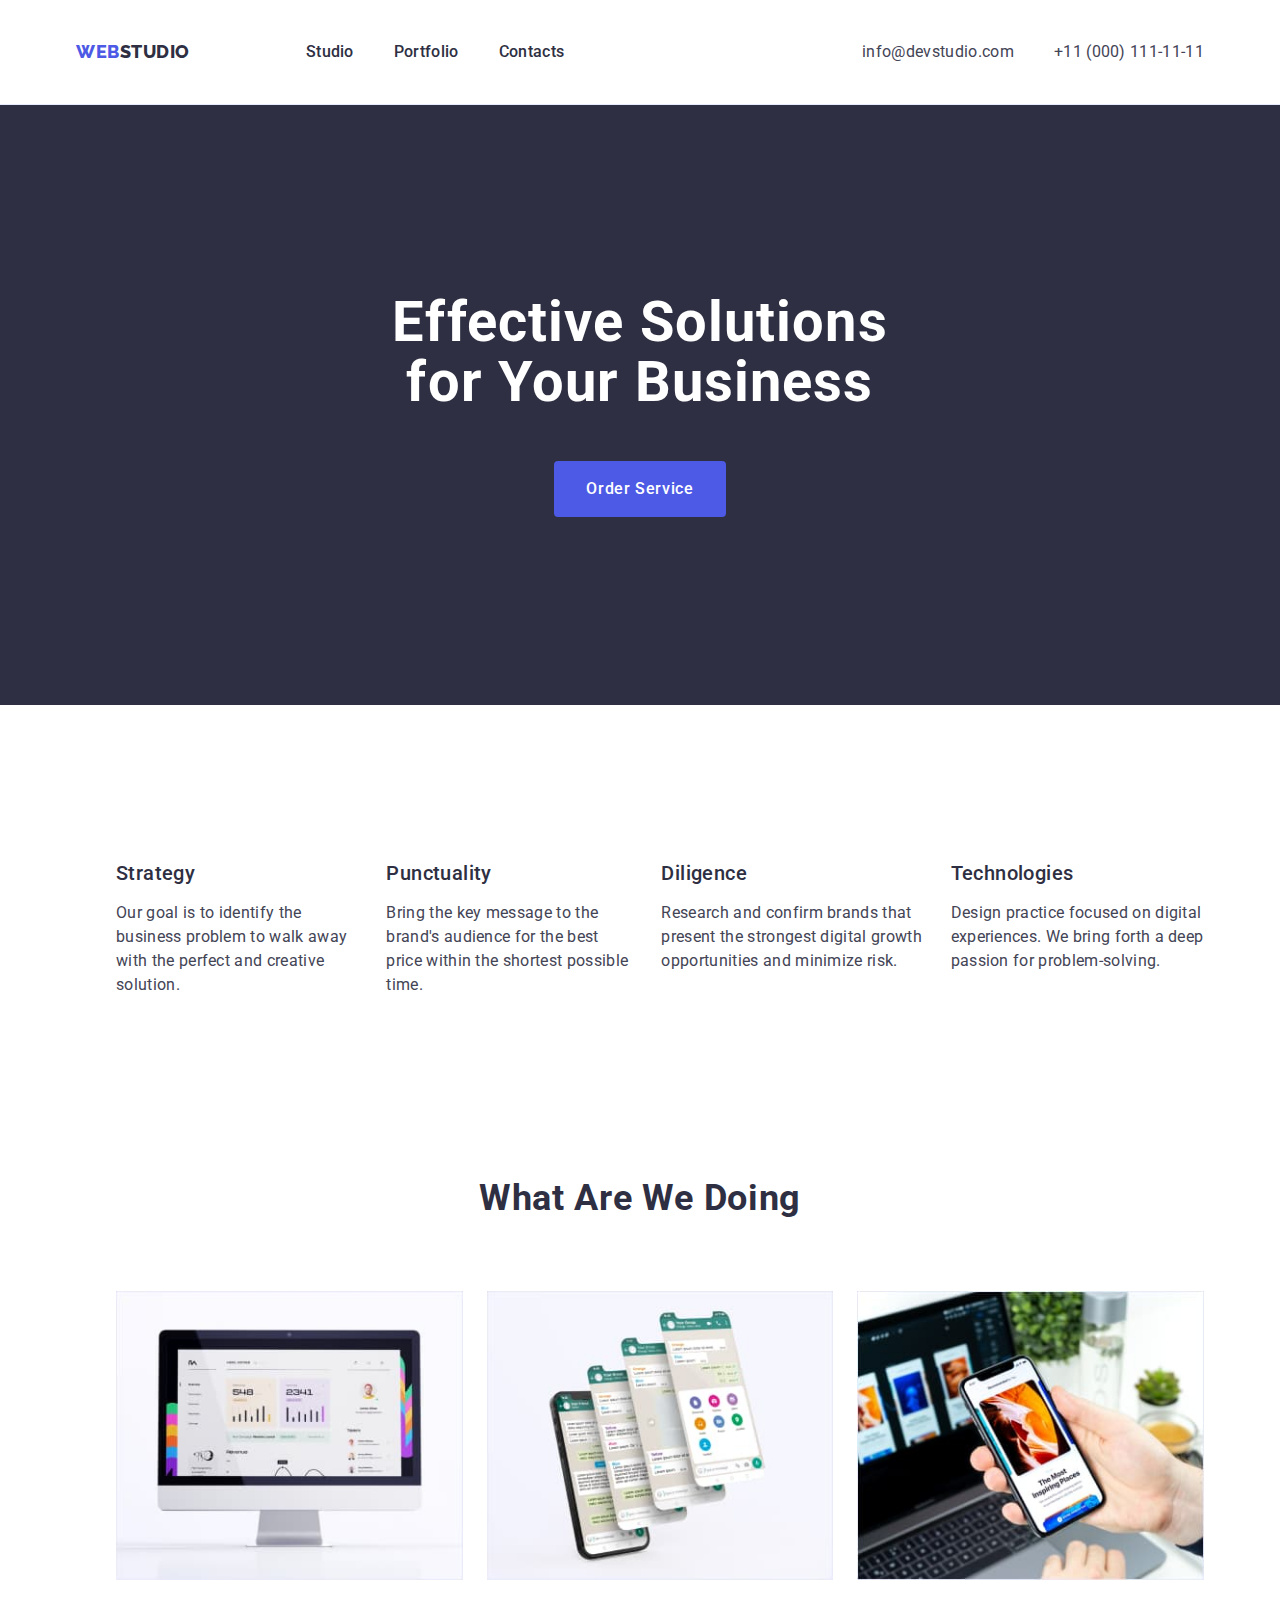
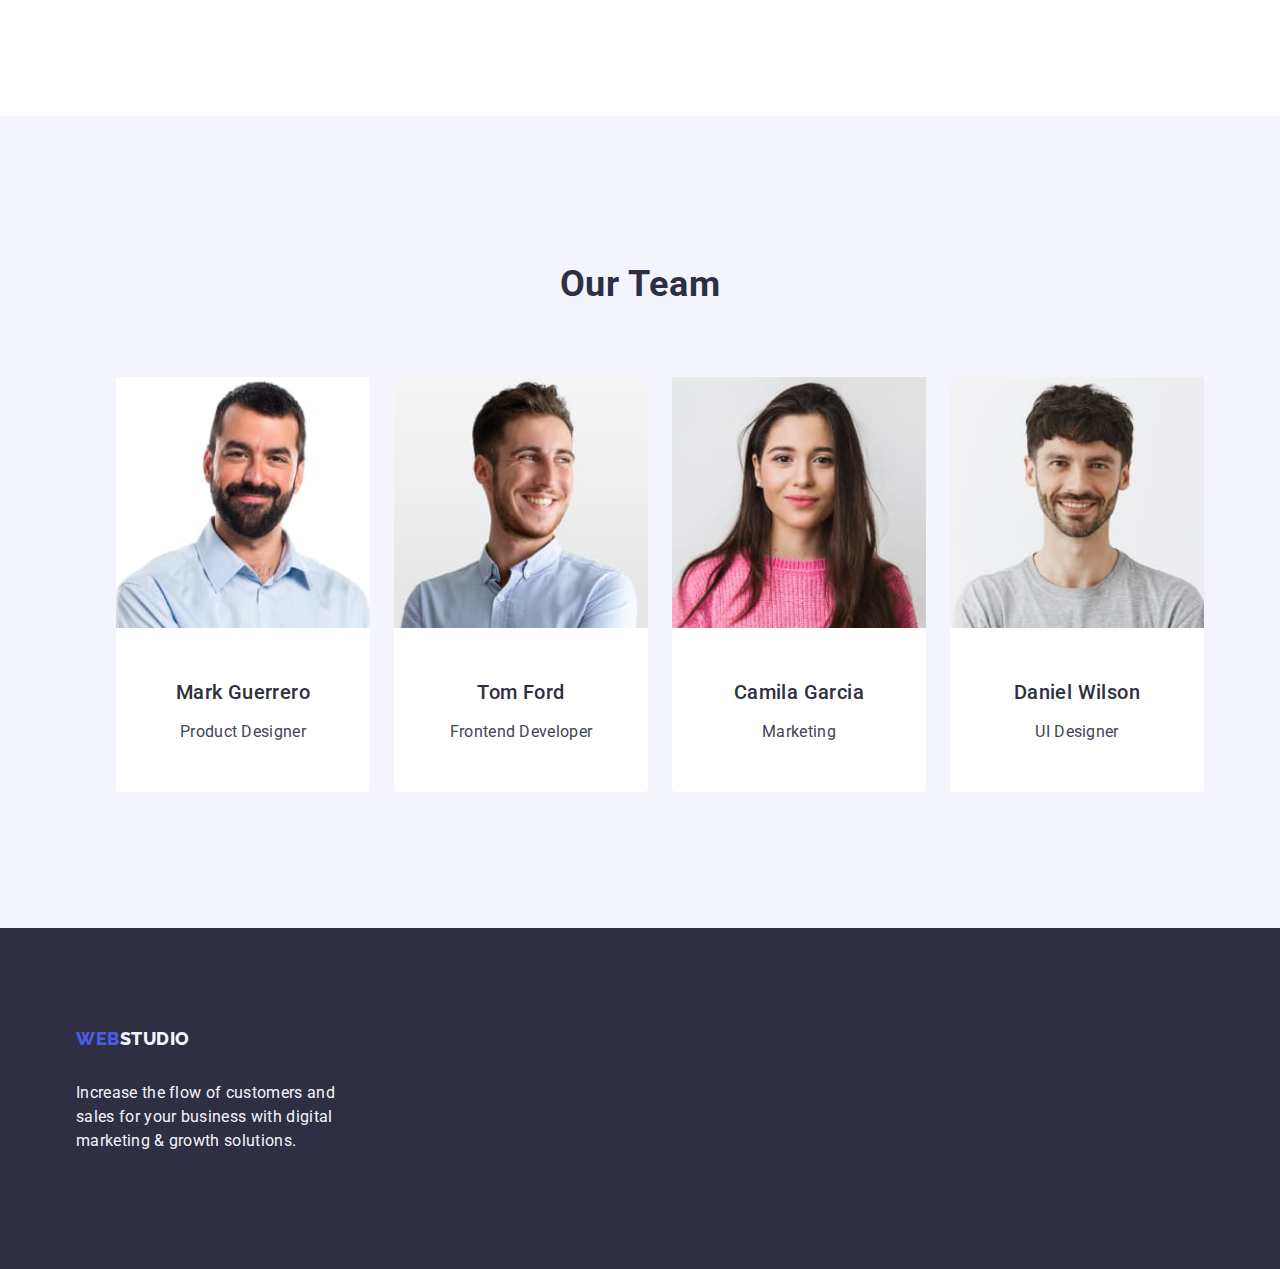
==== commit 13dba812: "7" ====
--- a/index.html
+++ b/index.html
@@ -30,13 +30,13 @@
     />
   </head>
   <body>
-    <header>
+    <header class="header">
       <div class="container header-container">
         <nav class="header-navi">
             <a
               class="logo-first link"
               href="./index.html"
-              >Web<span class="logo">Studio</span></a class="logo-icon"
+              >Web<span class="logo">Studio</span></a
             >
           <ul class="header-menu-list list">
             <li class="header-menu-item">
@@ -166,7 +166,7 @@
         </div>
       </section>
 
-      <section class="team">
+      <section class="team team-wrap">
         <div class="container">
           <h2 class="team-title">Our Team</h2>
           <ul class="team-list list">
--- a/css/styles.css
+++ b/css/styles.css
@@ -12,7 +12,7 @@
   --color-green: rgba(49, 208, 170, 1);
   --color-slate: rgba(67, 68, 85, 1);
   --color-light-slate: rgba(142, 143, 153, 1);
-  --color-cornflower: rgba(231, 233, 252, 1);
+  --color-cornflower: #e7e9fc;
   --color-cloud: rgba(244, 244, 253, 1);
   --color-navy-blue-modal: rgba(46, 47, 66, 0.4);
   --color-grey: rgba(46, 47, 66, 0.7);
@@ -44,23 +44,23 @@
 .container {
   width: 1158px;
   max-width: 1440px;
-  padding-left: 15px;
-  padding-right: 15px;
   margin: 0 auto;
   padding: 0 15px;
 }
 /* -------HEADER -----------*/
 header {
   border-bottom: 1px solid var(--color-cornflower);
+  padding: 24px 0;
 }
 .header-container {
-  padding-bottom: 24px;
-  padding-top: 24px;
-  display: flex;
+ 
+  display: flex;
+
 }
 .header-navi {
   display: flex;
   align-items: center;
+  
 }
 
 .logo {
@@ -80,13 +80,14 @@
   line-height: 1.17;
   letter-spacing: 0.03em;
   text-transform: uppercase;
-  margin-right: 176px;
+  margin-right: 76px;
+  
 }
 
 .header-menu-list {
   display: flex;
   gap: 40px;
-  margin-right: 76px;
+ 
 }
 
 .header-menu-link {
@@ -95,6 +96,7 @@
   font-weight: 500;
   line-height: 1.5;
   letter-spacing: 0.02em;
+  
 }
 .header-menu-link:hover,
 .header-menu-link:focus,
@@ -187,12 +189,13 @@
   font-weight: 500;
   line-height: 1.2;
   letter-spacing: 0.02em;
+  width: calc((100%-72px)/4);
 }
 .advantage-text {
   font-size: 16px;
   line-height: 1.5;
   letter-spacing: 0.02em;
-  width: calc((100%-72px) / 4);
+  
 }
 /* ----------------Working----------- */
 .working-list {
@@ -203,7 +206,7 @@
   padding-bottom: 120px;
 }
 .working-iteam {
-  width: calc((100%-2 * 24px) / 3);
+  width: calc((100%-48px)/3);
 }
 .working-title {
   color: var(--color-navy-blue);
@@ -215,13 +218,15 @@
   margin-bottom: 72px;
 }
 /* --------------TEAM-------- */
+.team-wrap {
+  background-color: var(--color-cloud);
+}
 .container-team {
   padding-top: 32px;
   padding-bottom: 32px;
 }
 .team {
-  background-color: var(--color-cloud);
-  padding-bottom: 120px;
+  padding: 120px 0;
 }
 .team-list {
   display: flex;
@@ -229,7 +234,7 @@
 }
 .team-iteam {
   background-color: var(--color-white);
-  width: calc((100% - 3 * 24px) / 4);
+  width: calc((100% - 72px)/4);
   border-radius: 0px 0px 4px 4px;
 }
 .team-title {
@@ -305,6 +310,7 @@
   line-height: 1.17;
   letter-spacing: 0.03em;
   text-transform: uppercase;
+ 
 }
 .heder-portfolio-logo-studio {
   color: var(--color-navy-blue);
@@ -340,6 +346,7 @@
   line-height: 1.5;
   letter-spacing: 0.04em;
   padding: 12px 24px;
+  
 }
 .filter-btn:hover,
 .filter-btn:focus {
@@ -349,8 +356,8 @@
   border: 1px solid transparent;
 }
 .portfolio-iteam {
-  width: calc((100% - 48px) / 3);
-  border: 1px solid var(--color-cornflower);
+  width: calc((100% - 48px)/3);
+  border:1px solid var(--color-cornflower);
   border-top: none;
 }
 .portfolio-img-list {
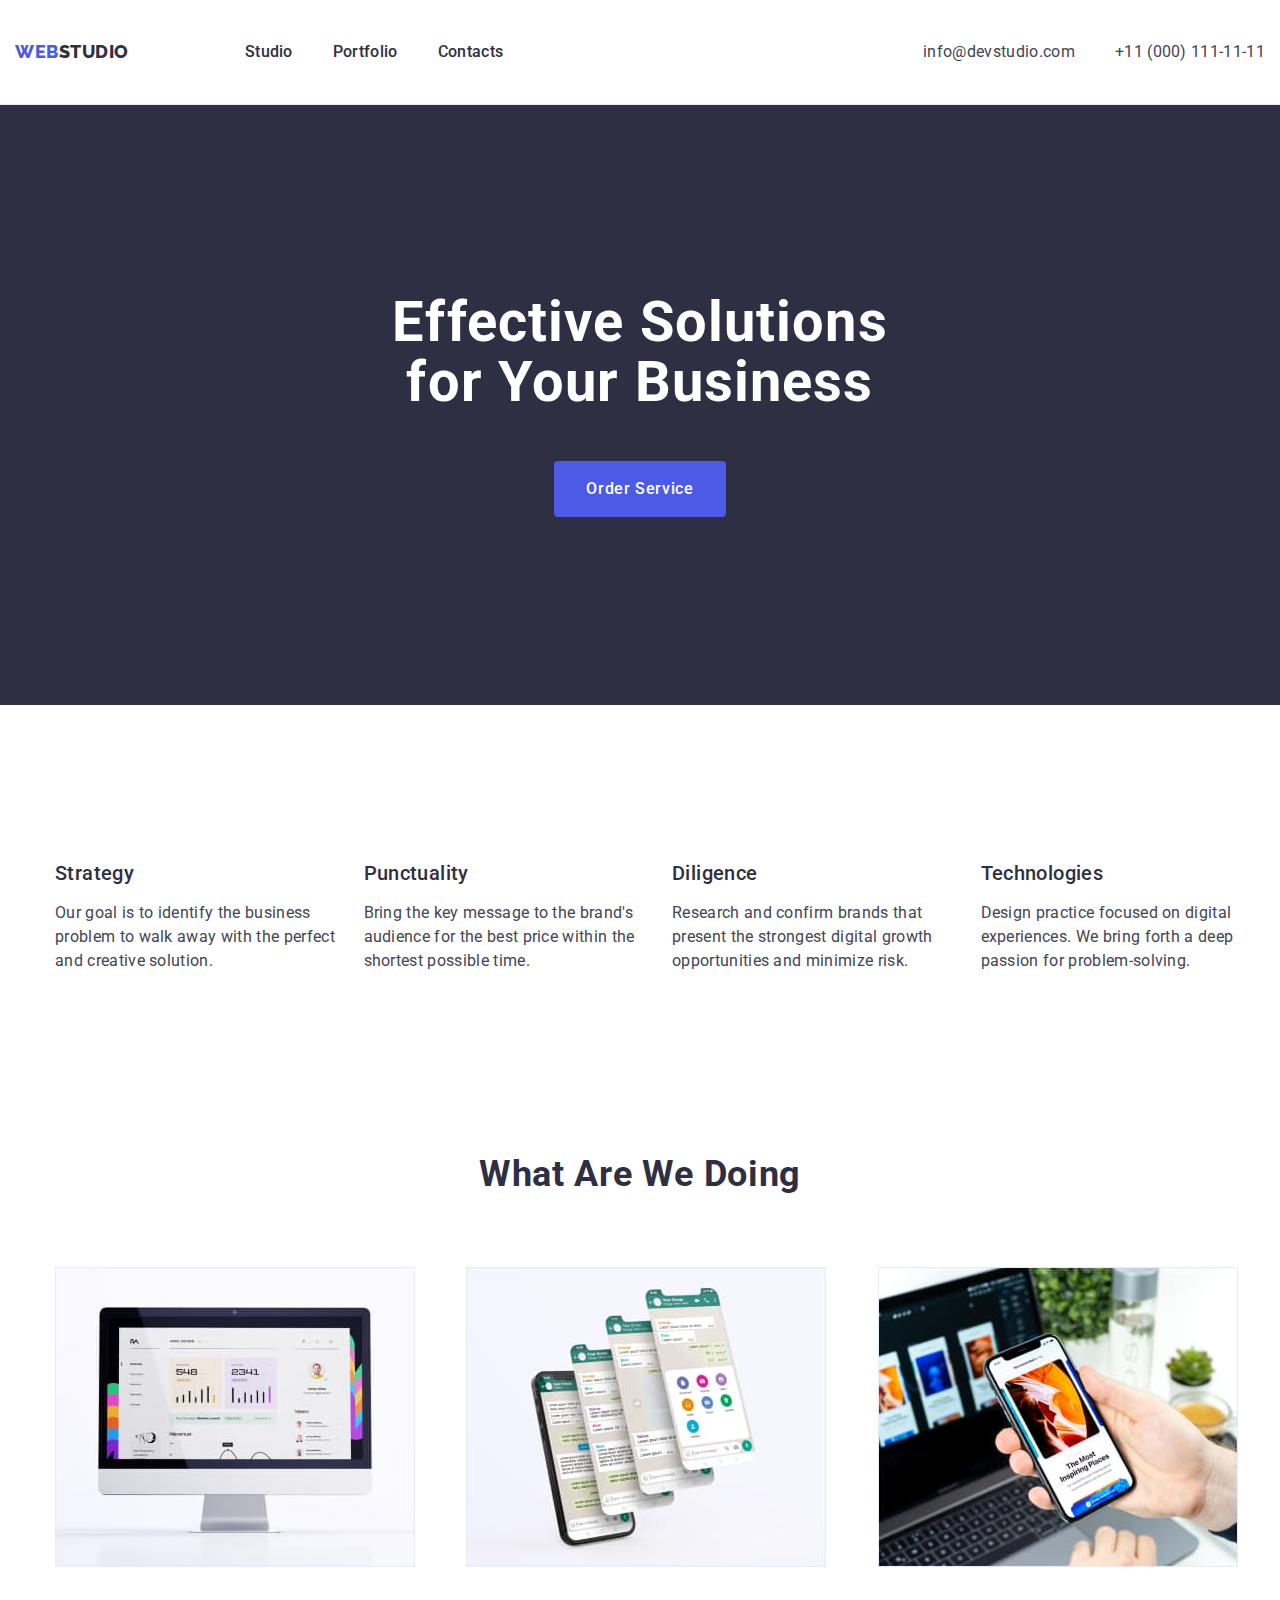
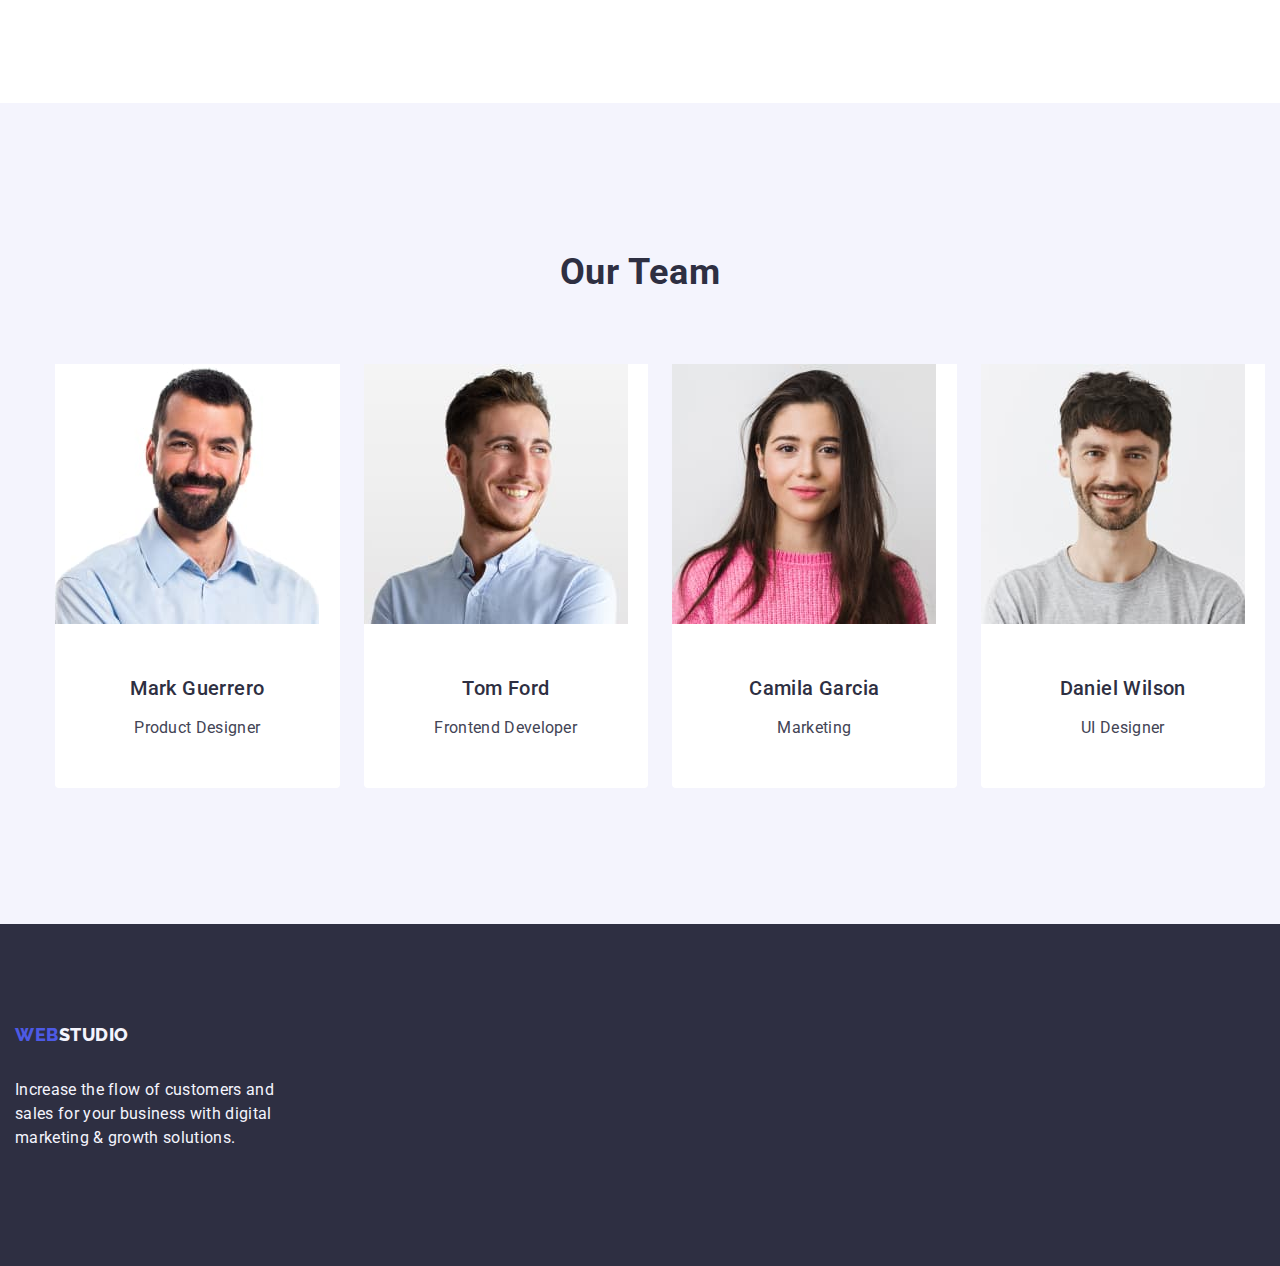
==== commit 8b2ec16c: "2" ====
--- a/index.html
+++ b/index.html
@@ -31,13 +31,13 @@
   </head>
   <body>
     <header class="header">
-      <div class="container header-container">
+      <div class="container heder-container">
         <nav class="header-navi">
-            <a
-              class="logo-first link"
-              href="./index.html"
-              >Web<span class="logo">Studio</span></a
-            >
+          <a
+            class="logo-first link"
+            href="./index.html"
+            >Web<span class="logo">Studio</span></a
+          >
           <ul class="header-menu-list list">
             <li class="header-menu-item">
               <a
--- a/css/styles.css
+++ b/css/styles.css
@@ -42,25 +42,24 @@
   list-style-type: none;
 }
 .container {
-  width: 1158px;
+  width: 100%;
   max-width: 1440px;
   margin: 0 auto;
-  padding: 0 15px;
+  padding-left: 15px;
+  padding-right: 15px;
 }
 /* -------HEADER -----------*/
-header {
+.header {
   border-bottom: 1px solid var(--color-cornflower);
-  padding: 24px 0;
-}
-.header-container {
- 
-  display: flex;
-
+  padding-top: 24px;
+  padding-bottom: 24px;
+}
+.heder-container {
+  display: flex;
 }
 .header-navi {
   display: flex;
   align-items: center;
-  
 }
 
 .logo {
@@ -81,13 +80,12 @@
   letter-spacing: 0.03em;
   text-transform: uppercase;
   margin-right: 76px;
-  
+  display: block;
 }
 
 .header-menu-list {
   display: flex;
   gap: 40px;
- 
 }
 
 .header-menu-link {
@@ -96,7 +94,6 @@
   font-weight: 500;
   line-height: 1.5;
   letter-spacing: 0.02em;
-  
 }
 .header-menu-link:hover,
 .header-menu-link:focus,
@@ -181,7 +178,9 @@
   clip: rect(0 0 0 0);
   overflow: hidden;
 }
-
+.advantage-iteam {
+  width: calc((100% - 72px) / 4);
+}
 .advantage-subtitle {
   margin-bottom: 8px;
   color: var(--color-navy-blue);
@@ -189,13 +188,11 @@
   font-weight: 500;
   line-height: 1.2;
   letter-spacing: 0.02em;
-  width: calc((100%-72px)/4);
 }
 .advantage-text {
   font-size: 16px;
   line-height: 1.5;
   letter-spacing: 0.02em;
-  
 }
 /* ----------------Working----------- */
 .working-list {
@@ -206,7 +203,7 @@
   padding-bottom: 120px;
 }
 .working-iteam {
-  width: calc((100%-48px)/3);
+  width: calc((100% - 48px) / 3);
 }
 .working-title {
   color: var(--color-navy-blue);
@@ -233,8 +230,9 @@
   gap: 24px;
 }
 .team-iteam {
+  width: calc((100% - 72px) / 4);
   background-color: var(--color-white);
-  width: calc((100% - 72px)/4);
+
   border-radius: 0px 0px 4px 4px;
 }
 .team-title {
@@ -310,7 +308,6 @@
   line-height: 1.17;
   letter-spacing: 0.03em;
   text-transform: uppercase;
- 
 }
 .heder-portfolio-logo-studio {
   color: var(--color-navy-blue);
@@ -346,7 +343,6 @@
   line-height: 1.5;
   letter-spacing: 0.04em;
   padding: 12px 24px;
-  
 }
 .filter-btn:hover,
 .filter-btn:focus {
@@ -356,9 +352,9 @@
   border: 1px solid transparent;
 }
 .portfolio-iteam {
-  width: calc((100% - 48px)/3);
-  border:1px solid var(--color-cornflower);
+  border: 1px solid var(--color-cornflower);
   border-top: none;
+  width: calc((100% - 48px) / 3);
 }
 .portfolio-img-list {
   display: flex;
@@ -384,4 +380,5 @@
 }
 .porfolio-item-conteiner {
   padding: 32px 16px;
-}
+  border: 1px solid #e7e9fc;
+}
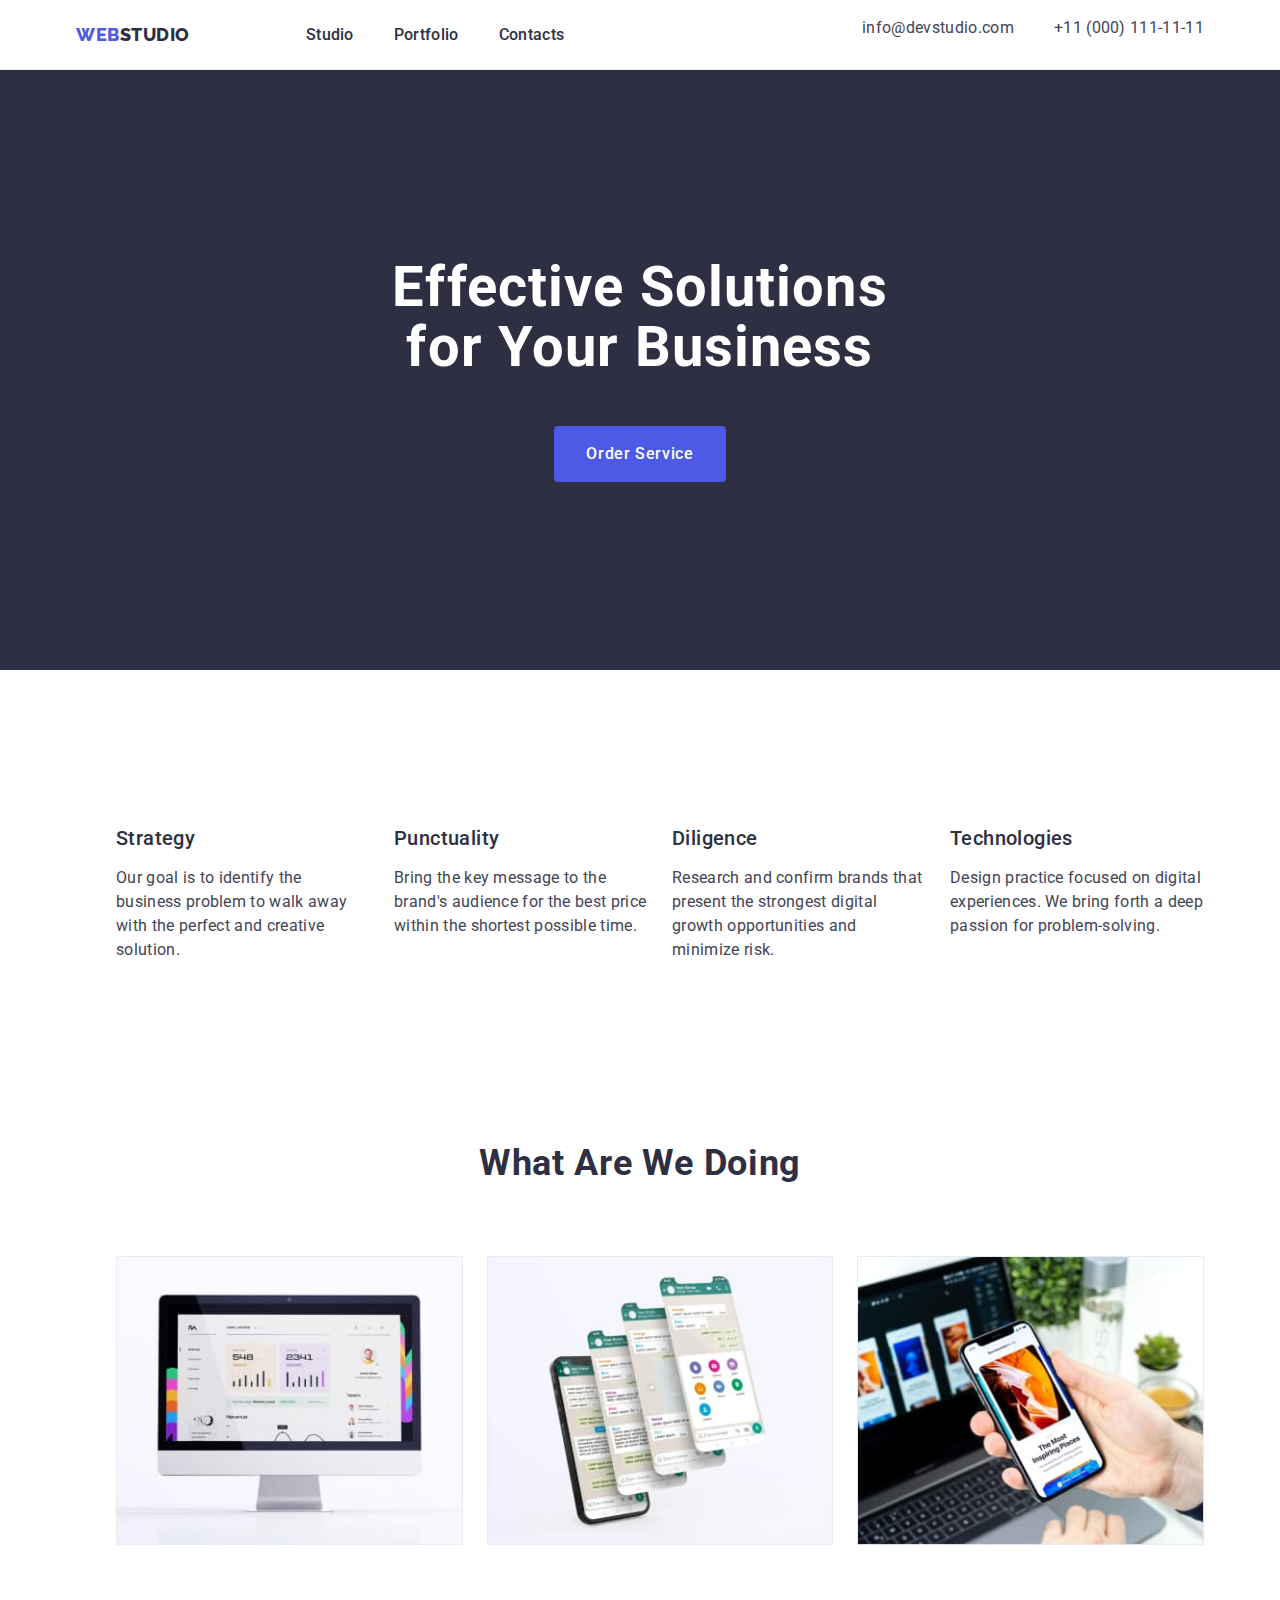
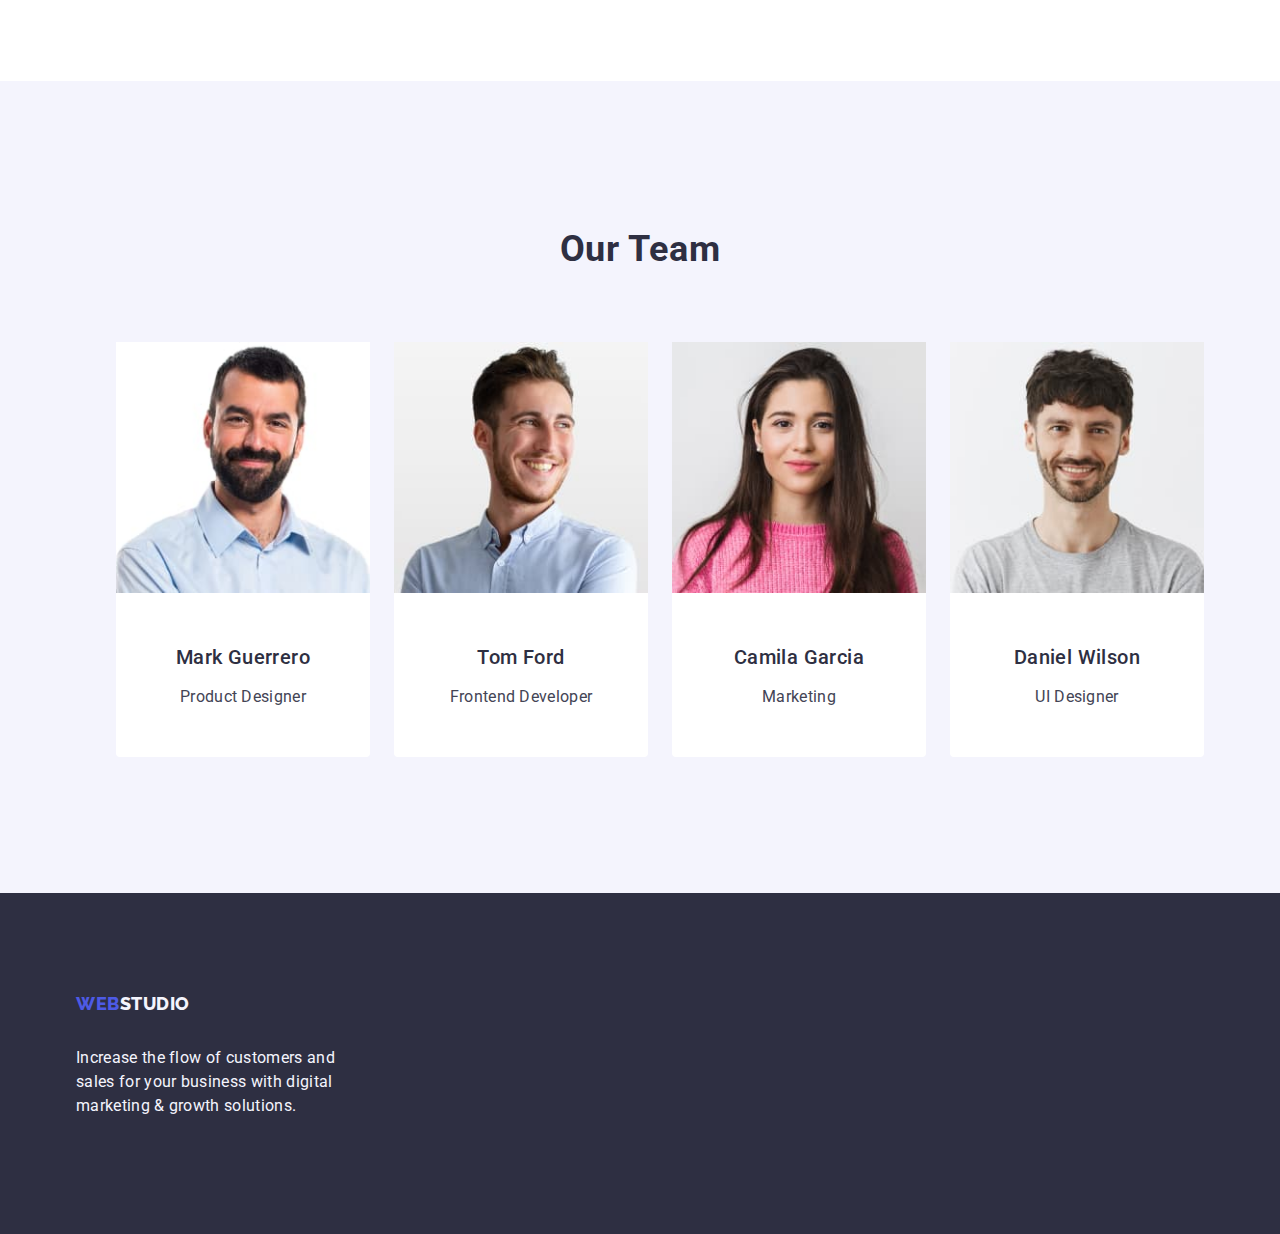
==== commit 297f2029: "3" ====
--- a/index.html
+++ b/index.html
@@ -31,7 +31,7 @@
   </head>
   <body>
     <header class="header">
-      <div class="container heder-container">
+      <div class="container header-container">
         <nav class="header-navi">
           <a
             class="logo-first link"
--- a/css/styles.css
+++ b/css/styles.css
@@ -43,7 +43,7 @@
 }
 .container {
   width: 100%;
-  max-width: 1440px;
+  max-width: 1158px;
   margin: 0 auto;
   padding-left: 15px;
   padding-right: 15px;
@@ -51,10 +51,8 @@
 /* -------HEADER -----------*/
 .header {
   border-bottom: 1px solid var(--color-cornflower);
-  padding-top: 24px;
-  padding-bottom: 24px;
-}
-.heder-container {
+}
+.header-container {
   display: flex;
 }
 .header-navi {
@@ -81,6 +79,7 @@
   text-transform: uppercase;
   margin-right: 76px;
   display: block;
+  padding:  24px 0 ;
 }
 
 .header-menu-list {
@@ -381,4 +380,5 @@
 .porfolio-item-conteiner {
   padding: 32px 16px;
   border: 1px solid #e7e9fc;
-}
+  border: none;
+}
